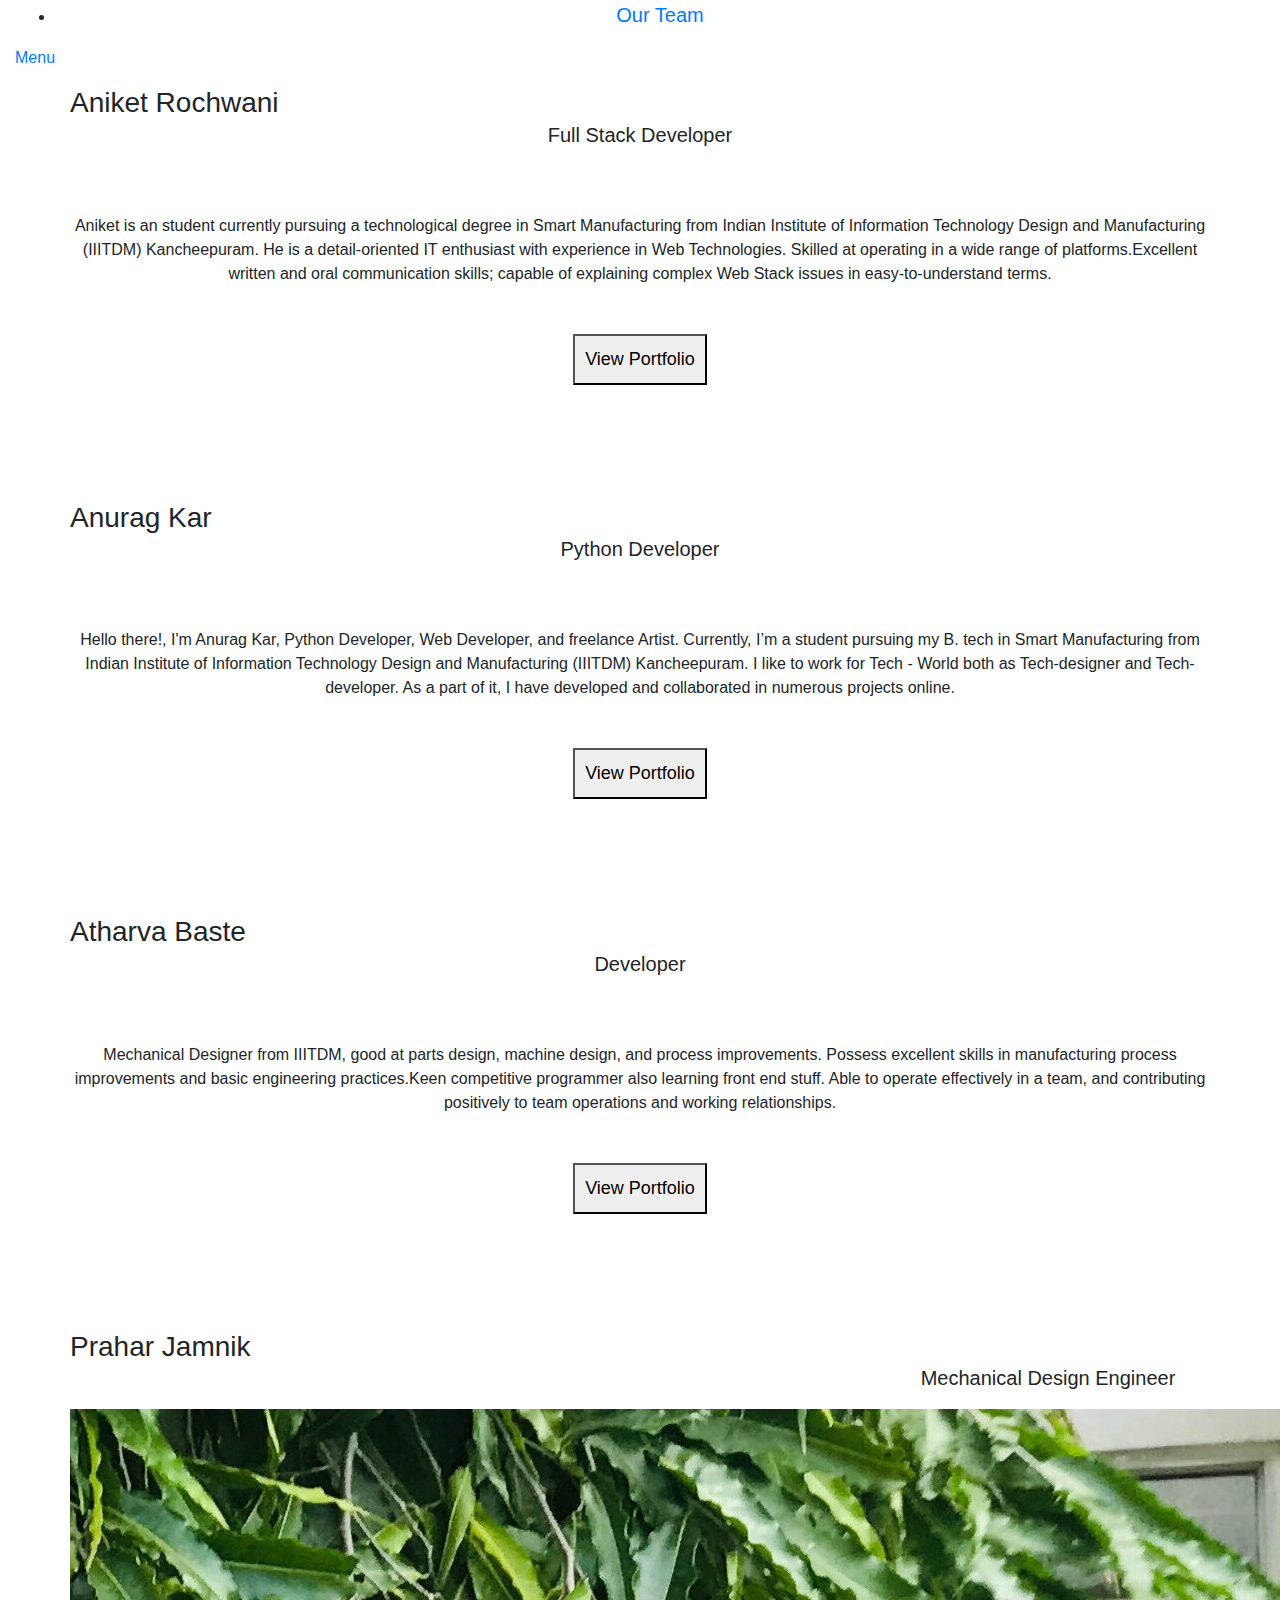
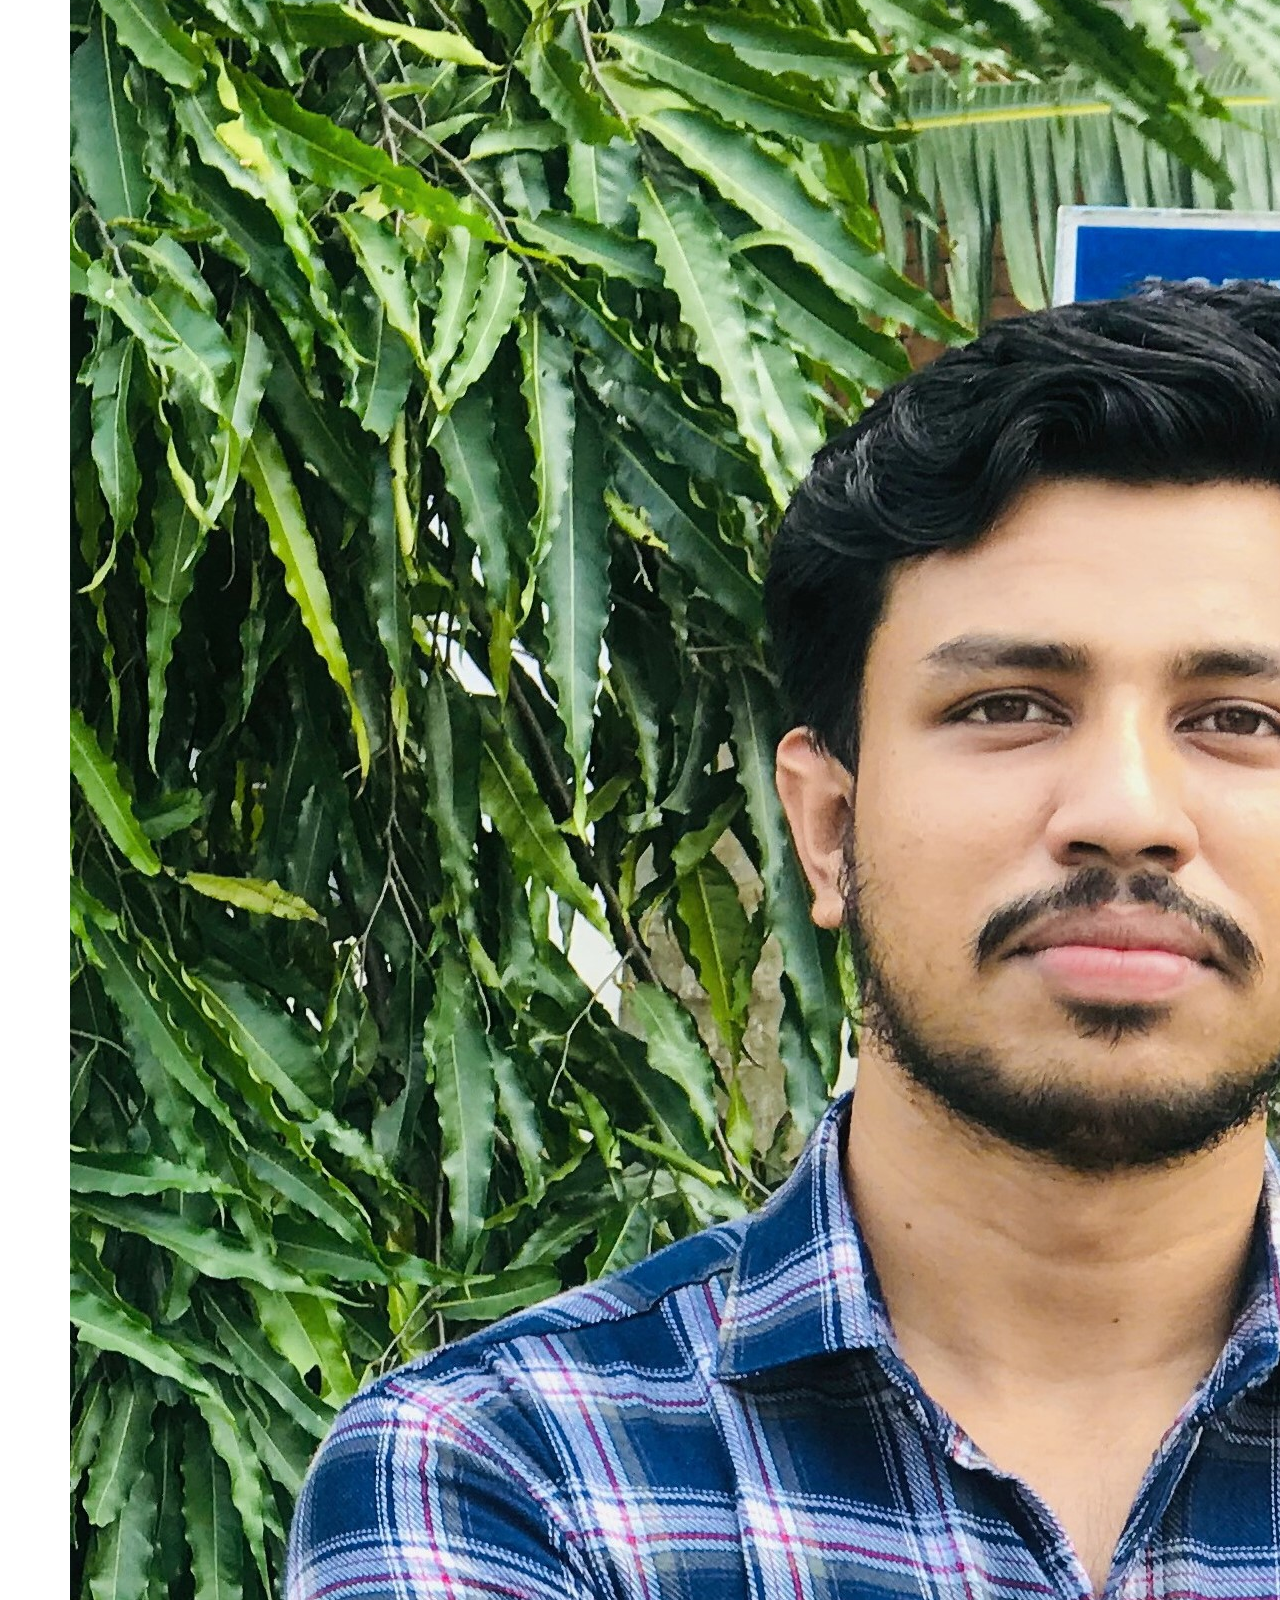
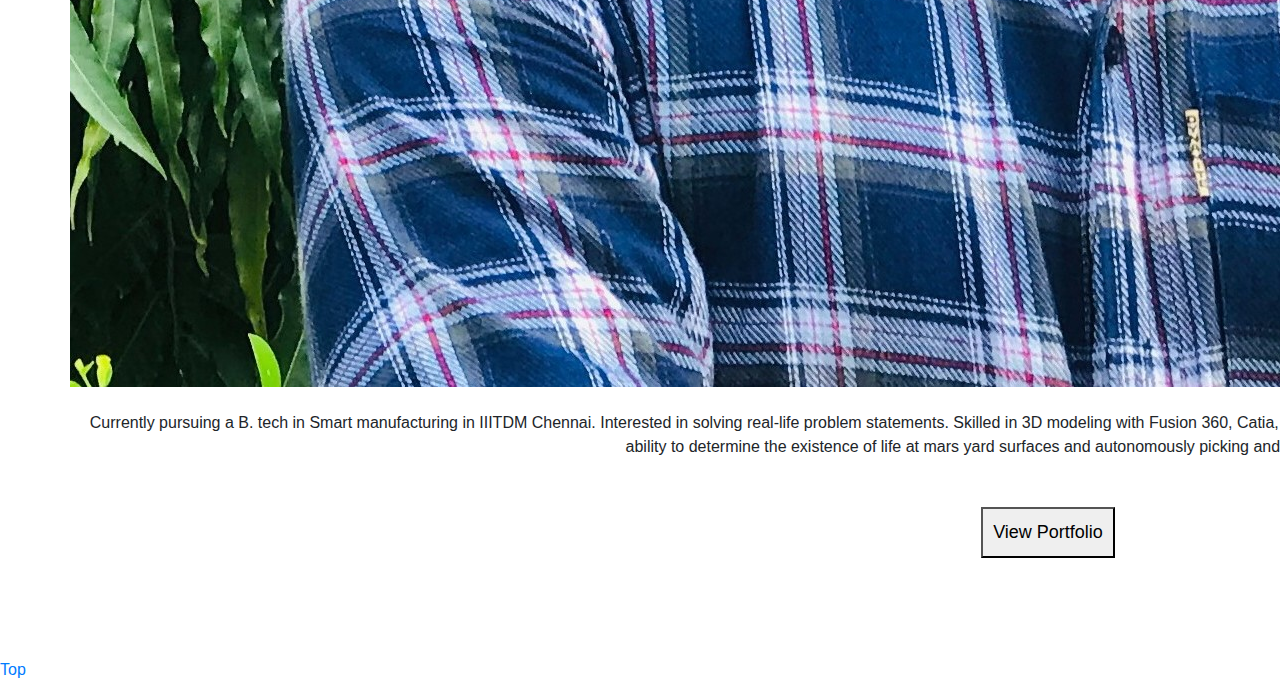
==== index.html @ 7a82bf1c "update" ====
<!DOCTYPE html>
<html lang="en">
<head>
    <meta http-equiv="Content-Type" content="text/html; charset=UTF-8">
    <title>Our Team</title>
    <meta name="description" content="">
    <meta name="author" content="">
    <meta name="viewport" content="width=device-width, initial-scale=1">
    <link rel="stylesheet" href="https://stackpath.bootstrapcdn.com/bootstrap/4.3.1/css/bootstrap.min.css" integrity="sha384-ggOyR0iXCbMQv3Xipma34MD+dH/1fQ784/j6cY/iJTQUOhcWr7x9JvoRxT2MZw1T" crossorigin="anonymous">
    <link rel="stylesheet" href="./styles/styles.css">
    <link rel="stylesheet" href="vendor.css">
</head>

<body id="top" data-aos-easing="ease-in-out" data-aos-duration="600" data-aos-delay="300">
<div id="preloader">
    <div id="loader" class="dots-fade">
        <div></div>
        <div></div>
        <div></div>
    </div>
</div>
<div class="container-fluid">
    <header class="s-header ">
        <div class="s-header__content text-center">
            <nav>
                <ul class="s-header__nav">
                    <li><a class="smoothscroll" href="#Our-Team" title="Our Team" style="font-size: 20px;">Our Team</a></li>
                </ul>
            </nav>
        </div>
        <a class="s-header__menu-toggle" href="#">
            <span>Menu</span>
        </a>
    </header>
</div>

<!-- ----------------------------------------Our Team---------------------------------------- -->
<section id="Our-Team" class="s-services">
    <div class="container">
        <div class="row block-large-1-2 block-tab-full s-services__services item-list">
            <!-- Aniket -->
            <div class="column item item-service" data-aos="fade-up">
                <h3 class="item-title mt-3 mb-0">Aniket Rochwani</h3>
                <p class="text-center" style="font-size: 20px;">Full Stack Developer</p>
                <div class="service-icon">
                    <img src="./Portfolio/images/avatars/aniket/aniket.jpg" alt="" class="team-user-image">
                    <div class="social-media-icon">
                        <a class="icon linkedin" target="_blank" href="https://www.linkedin.com/in/aniket-rochwani-46a357191/" title="LinkedIn">
                            <img src="social-icon/linkedin-icon.png" alt="">
                        </a>
                    </div>
                </div>
                <p class="text-center mb-0">
                    Aniket is an student currently pursuing a technological degree in Smart Manufacturing from Indian Institute of Information Technology Design and Manufacturing (IIITDM) Kancheepuram. He is a detail-oriented IT enthusiast with experience in Web Technologies. Skilled at operating in a wide range of platforms.Excellent written and oral communication skills; capable of explaining complex Web Stack issues in easy-to-understand terms.
                </p>
                <div class="text-center">
                    <a href="./Portfolio/aniket.html"><button  class="glow-on-hover mt-5 text-center" style="font-size: 18px; padding: 10px; margin-bottom: 100px;" >View Portfolio</button></a>
                </div>
            </div>
            <!-- Anurag -->
            <div class="column item item-service" data-aos="fade-up">
                <h3 class="item-title mt-3 mb-0">Anurag Kar</h3>
                <p class="text-center" style="font-size: 20px;">Python Developer</p>
                <div class="service-icon">
                    <img src="./Portfolio/images/avatars/anurag/anurag.jpg" alt="" class="team-user-image">
                    <div class="social-media-icon">
                        <a class="icon linkedin" target="_blank" href="https://www.linkedin.com/in/anurag-kar-472587192/" title="LinkedIn">
                            <img src="social-icon/linkedin-icon.png" alt="">
                        </a>
                    </div>
                </div>
                <p class="text-center mb-0">
                    Hello there!, I'm Anurag Kar, Python Developer, Web Developer, and freelance Artist. Currently, I’m a student pursuing my B. tech in Smart Manufacturing from Indian Institute of Information Technology Design and Manufacturing (IIITDM) Kancheepuram.
I like to work for Tech - World both as Tech-designer and Tech-developer. As a part of it, I have developed and collaborated in numerous projects online.
                </p>
                <div class="text-center">
                    <a href="Portfolio/anuragKar.html"><button   class="glow-on-hover mt-5 text-center" style="font-size: 18px; padding: 10px; margin-bottom: 100px;" >View Portfolio</button></a>
                </div>
            </div>

            <!-- Atharva -->
            <div class="column item item-service" data-aos="fade-up">
                <h3 class="item-title mt-3 mb-0">Atharva Baste</h3>
                <p class="text-center" style="font-size: 20px;">Developer</p>
                <div class="service-icon">
                    <img src="./Portfolio/images/avatars/atharva/atharva.jpg" alt="" class="team-user-image">
                    <div class="social-media-icon">
                        <a class="icon linkedin" target="_blank" href="https://www.linkedin.com/in/atharva-baste-b1517b167" title="LinkedIn">
                            <img src="social-icon/linkedin-icon.png" alt="">
                        </a>
                    </div>
                </div>
                <p class="text-center mb-0">
                    Mechanical Designer from IIITDM, good at parts design, machine design, and process improvements. Possess excellent skills in manufacturing process improvements and basic engineering practices.Keen competitive programmer also learning front end stuff. Able to operate effectively in a team, and contributing positively to team operations and working relationships.
                </p>
                <div class="text-center">
                    <a href="./Portfolio/atharva.html"><button  class="glow-on-hover mt-5 text-center" style="font-size: 18px; padding: 10px; margin-bottom: 100px;" >View Portfolio</button></a>
                </div>
            </div>

            <!-- Prahar -->
            <div class="column item item-service" data-aos="fade-up">
                <h3 class="item-title mt-3 mb-0">Prahar Jamnik</h3>
                <p class="text-center" style="font-size: 20px;">Mechanical Design Engineer</p>
                <div class="service-icon">
                    <img src="./Portfolio/images/avatars/prahar/prahar.jpg" alt="" class="team-user-image">
                    <div class="social-media-icon">
                        <a class="icon linkedin" target="_blank" href="https://www.linkedin.com/in/prahar-jamnik-70ba371a8/" title="LinkedIn">
                            <img src="social-icon/linkedin-icon.png" alt="">
                        </a>
                    </div>
                </div>
                <p class="text-center mb-0">
                    Currently pursuing a B. tech in Smart
                    manufacturing in IIITDM Chennai. Interested in solving real-life problem statements. Skilled in 3D modeling with Fusion
                    360, Catia, Solidworks, web design. Interested in space exploration currently making a Mars Rover which have an ability to determine the existence of life at mars yard surfaces and autonomously picking and placing a particular object.
                </p>
                <div class="text-center">
                    <a href="./Portfolio/prahar.html"><button  class="glow-on-hover mt-5 text-center" style="font-size: 18px; padding: 10px; margin-bottom: 100px;" >View Portfolio</button></a>
                </div>
            </div>
            
            
        </div>
    </div>
    <div class="ss-go-top">
        <a class="smoothscroll" title="Back to Top" href="#top">
            Top
        </a>
    </div>
</section> <!-- end s-services -->

<!-- footer
================================================== -->
<!-- <footer id="portfolio" class="s-portfolio">
    <div class="row row-y-top">
        <div class="column large-8 medium-12">
            <div class="row">
                <div class="column large-7 tab-12 s-footer__block">
                    <h4 class="h6">Where to Find Us</h4>
                    <p>
                        Indian Institute of Information technology, Design and Manufacturing, Kancheepuram <br>
                    </p>
                </div>
                <div class="column large-5 tab-12 s-footer__block">
                    <h4 class="h6">Follow Us</h4>
                    <ul class="s-footer__list">
                        <li><a href="#">Facebook</a></li>
                        <li><a href="#">Twitter</a></li>
                        <li><a href="#">Instagram</a></li>
                        <li><a href="#">Dribbble</a></li>
                    </ul>
                </div>
            </div>
        </div>
        <div class="column large-4 medium-12 s-footer__block--end">
            <div class="ss-copyright">
                <span>Copyright © 2021-2022</span>
            </div>
        </div>
        
    </div>
 </footer> -->
<!-- Java Script
================================================== -->
<script src="jquery-3.2.1.min.js"></script>
<script src="plugins.js"></script>
<script src="main.js"></script>
</body>
</html>
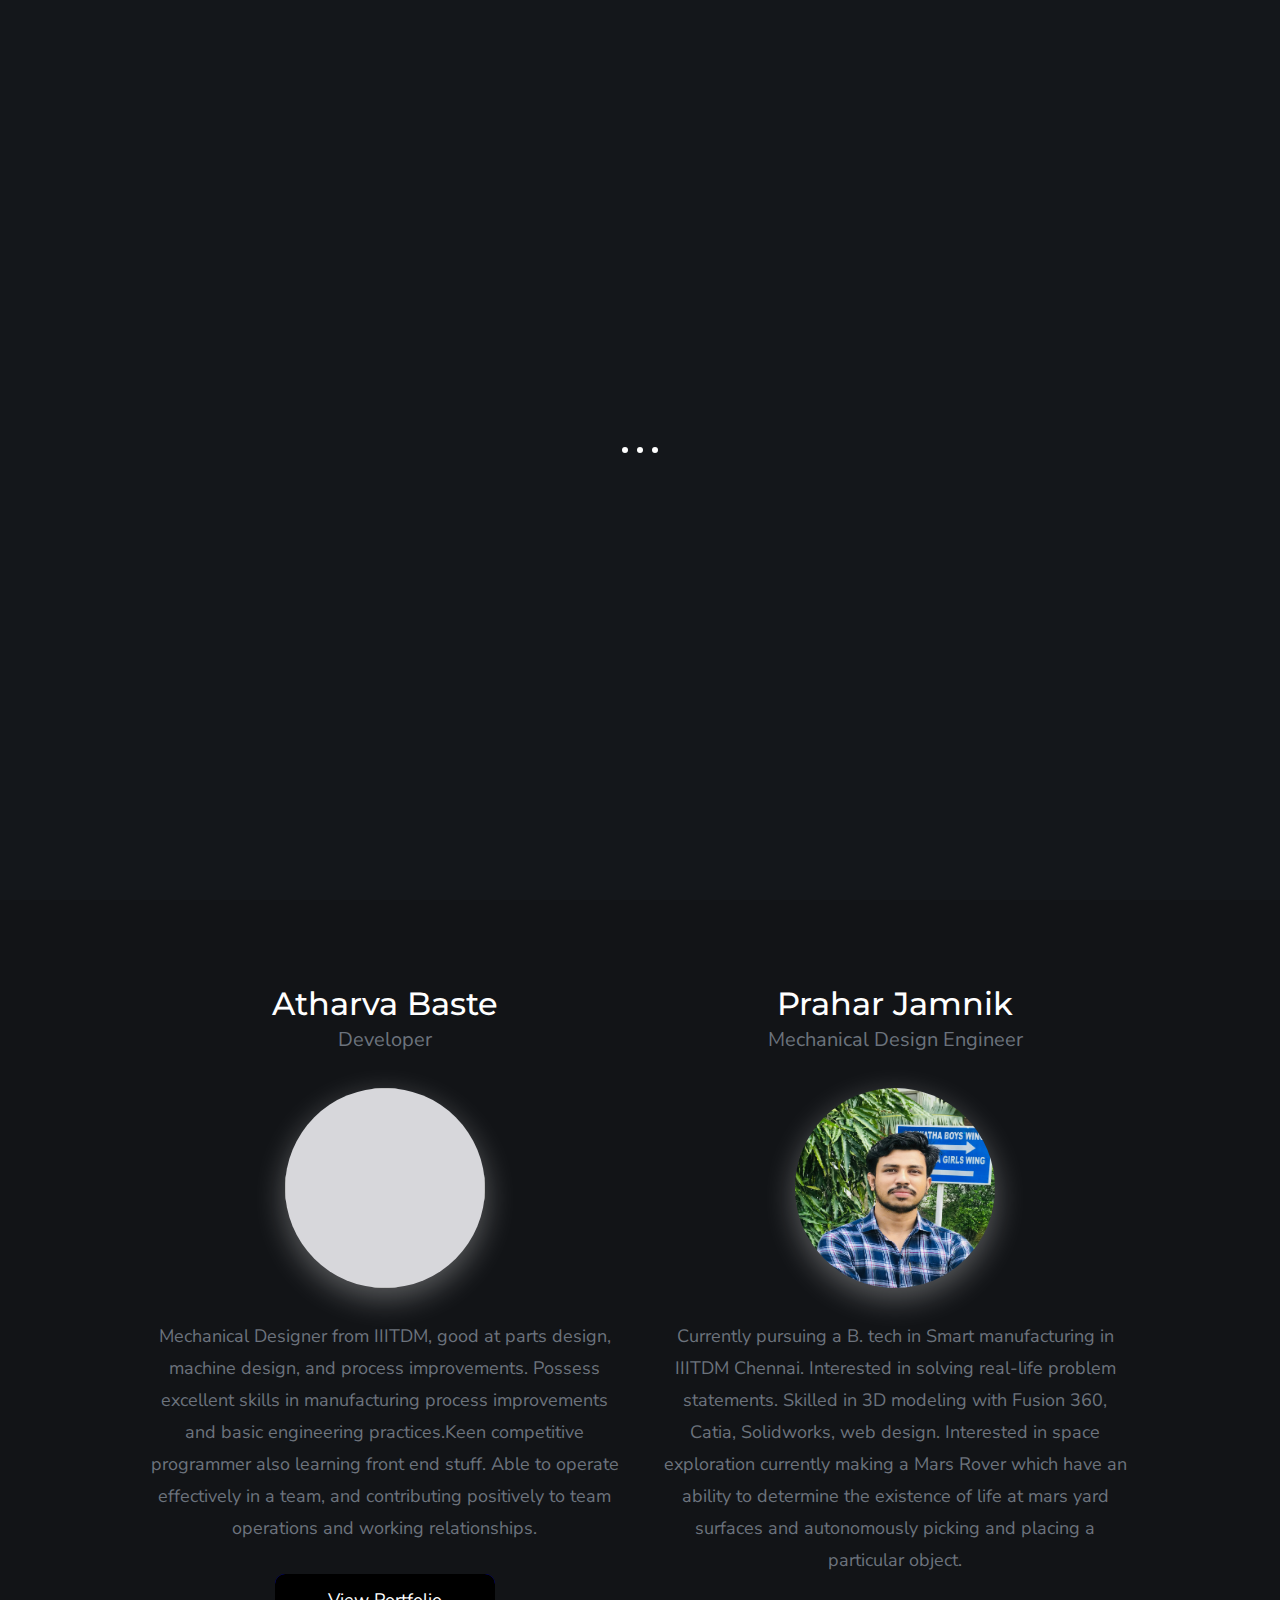
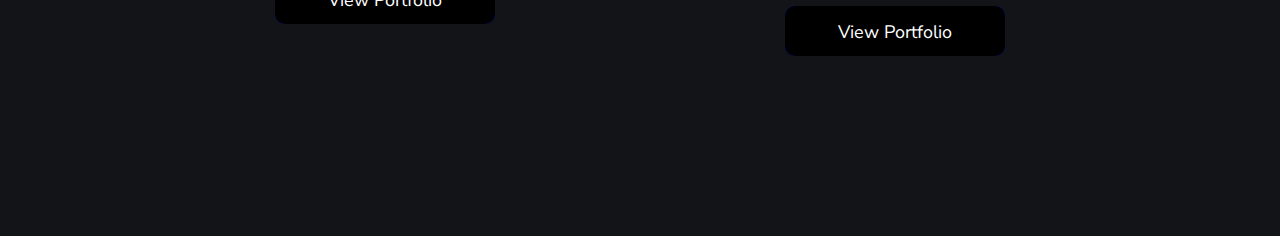
==== commit 0d97d60f: "done responsive" ====
--- a/index.html
+++ b/index.html
@@ -70,8 +70,8 @@
                     </div>
                 </div>
                 <p class="text-center mb-0">
-                    Hello there!, I'm Anurag Kar, Python Developer, Web Developer, and freelance Artist. Currently, I’m a student pursuing my B. tech in Smart Manufacturing from Indian Institute of Information Technology Design and Manufacturing (IIITDM) Kancheepuram.
-I like to work for Tech - World both as Tech-designer and Tech-developer. As a part of it, I have developed and collaborated in numerous projects online.
+                    Anurag Kar is a Python Developer, Web Developer and a freelance Designer. Currenty he is a student pursuing his B.Tech in the field of Smart Manufacturing from Indian Institue of Information Technology Design and Manufacturing (IIITDM) Kancheepuram.
+                    He likes to work for Tech - World both as Tech-developer and Tech Designer and as a part of it he has developed adn collaborated in numerous projects online.
                 </p>
                 <div class="text-center">
                     <a href="Portfolio/anuragKar.html"><button   class="glow-on-hover mt-5 text-center" style="font-size: 18px; padding: 10px; margin-bottom: 100px;" >View Portfolio</button></a>
@@ -128,39 +128,7 @@
             Top
         </a>
     </div>
-</section> <!-- end s-services -->
-
-<!-- footer
-================================================== -->
-<!-- <footer id="portfolio" class="s-portfolio">
-    <div class="row row-y-top">
-        <div class="column large-8 medium-12">
-            <div class="row">
-                <div class="column large-7 tab-12 s-footer__block">
-                    <h4 class="h6">Where to Find Us</h4>
-                    <p>
-                        Indian Institute of Information technology, Design and Manufacturing, Kancheepuram <br>
-                    </p>
-                </div>
-                <div class="column large-5 tab-12 s-footer__block">
-                    <h4 class="h6">Follow Us</h4>
-                    <ul class="s-footer__list">
-                        <li><a href="#">Facebook</a></li>
-                        <li><a href="#">Twitter</a></li>
-                        <li><a href="#">Instagram</a></li>
-                        <li><a href="#">Dribbble</a></li>
-                    </ul>
-                </div>
-            </div>
-        </div>
-        <div class="column large-4 medium-12 s-footer__block--end">
-            <div class="ss-copyright">
-                <span>Copyright © 2021-2022</span>
-            </div>
-        </div>
-        
-    </div>
- </footer> -->
+</section>
 <!-- Java Script
 ================================================== -->
 <script src="jquery-3.2.1.min.js"></script>
--- a/styles/styles.css
+++ b/styles/styles.css
@@ -0,0 +1,4659 @@
+@import url("https://fonts.googleapis.com/css?family=Montserrat:300,300i,400,400i,500,500i,600,600i,700,700i|Nunito+Sans:300,300i,400,400i,600,600i,700,700i&display=swap");
+
+:root {
+  --font-1: "Nunito Sans", sans-serif;
+  --font-2: "Montserrat", sans-serif;
+
+  /* monospace
+     */
+  --font-mono: Consolas, "Andale Mono", Courier, "Courier New", monospace;
+}
+
+/* ------------------------------------------------------------------- 
+ * ## colors
+ * ------------------------------------------------------------------- */
+:root {
+  /* color-1(#d9083c)
+     * color-2(#eb5e55)
+     * color-3(#f2d0a4)
+     */
+  --color-1: hsla(345, 93%, 44%, 1);
+  --color-2: hsla(4, 79%, 63%, 1);
+  --color-3: hsla(34, 75%, 80%, 1);
+
+  /* theme color variations
+     */
+  --color-1-lighter: hsla(345, 93%, 64%, 1);
+  --color-1-light: hsla(345, 93%, 54%, 1);
+  --color-1-dark: hsla(345, 93%, 34%, 1);
+  --color-1-darker: hsla(345, 93%, 24%, 1);
+  --color-2-lighter: hsla(4, 79%, 83%, 1);
+  --color-2-light: hsla(4, 79%, 73%, 1);
+  --color-2-dark: hsla(4, 79%, 53%, 1);
+  --color-2-darker: hsla(4, 79%, 43%, 1);
+
+  /* feedback colors
+     * color-error(#ffd1d2), color-success(#c8e675), 
+     * color-info(#d7ecfb), color-notice(#fff099)
+     */
+  --color-error: hsla(359, 100%, 91%, 1);
+  --color-success: hsla(76, 69%, 68%, 1);
+  --color-info: hsla(205, 82%, 91%, 1);
+  --color-notice: hsla(51, 100%, 80%, 1);
+  --color-error-content: hsla(359, 50%, 50%, 1);
+  --color-success-content: hsla(76, 29%, 28%, 1);
+  --color-info-content: hsla(205, 32%, 31%, 1);
+  --color-notice-content: hsla(51, 30%, 30%, 1);
+
+  /* shades 
+     * generated using 
+     * Tint & Shade Generator 
+     * (https://maketintsandshades.com/)
+     */
+  --color-black: #000000;
+  --color-gray-19: #0b0b0c;
+  --color-gray-18: #161719;
+  --color-gray-17: #202225;
+  --color-gray-16: #2b2e32;
+  --color-gray-15: #363a3f;
+  --color-gray-14: #41454b;
+  --color-gray-13: #4c5158;
+  --color-gray-12: #565c64;
+  --color-gray-11: #616871;
+  --color-gray-10: #6c737d;
+  --color-gray-9: #7b818a;
+  --color-gray-8: #898f97;
+  --color-gray-7: #989da4;
+  --color-gray-6: #a7abb1;
+  --color-gray-5: #b6b9be;
+  --color-gray-4: #c4c7cb;
+  --color-gray-3: #d3d5d8;
+  --color-gray-2: #e2e3e5;
+  --color-gray-1: #f0f1f2;
+  --color-white: #ffffff;
+
+  /* text
+     */
+  --color-text: var(--color-gray-10);
+  --color-text-dark: var(--color-white);
+  --color-text-light: var(--color-gray-12);
+  --color-placeholder: var(--color-gray-11);
+
+  /* others
+     */
+  --color-body: var(--color-1);
+  --color-bg: #14171b;
+  --color-border: var(--color-gray-17);
+}
+
+/* ------------------------------------------------------------------- 
+ * ## vertical spacing and typescale
+ * ------------------------------------------------------------------- */
+:root {
+  /* spacing
+     * base font size: 18px 
+     * vertical space unit : 32px
+     */
+  --base-size: 62.5%;
+  --base-font-size: 1.8rem;
+  --space: 3.2rem;
+
+  /* vertical spacing 
+     */
+  --vspace-0_25: calc(0.25 * var(--space));
+  --vspace-0_5: calc(0.5 * var(--space));
+  --vspace-0_75: calc(0.75 * var(--space));
+  --vspace-1: calc(var(--space));
+  --vspace-1_25: calc(1.25 * var(--space));
+  --vspace-1_5: calc(1.5 * var(--space));
+  --vspace-1_75: calc(1.75 * var(--space));
+  --vspace-2: calc(2 * var(--space));
+  --vspace-2_5: calc(2.5 * var(--space));
+  --vspace-3: calc(3 * var(--space));
+  --vspace-3_5: calc(3.5 * var(--space));
+  --vspace-4: calc(4 * var(--space));
+
+  /* type scale
+     * ratio 1:2 | base: 18px
+     * -------------------------------------------------------
+     *
+     * --text-display-3 = (77.40px)
+     * --text-display-2 = (64.50px)
+     * --text-display-1 = (53.75px)
+     * --text-xxxl      = (44.79px)
+     * --text-xxl       = (37.32px)
+     * --text-xl        = (31.10px)
+     * --text-lg        = (25.92px)
+     * --text-md        = (21.60px)
+     * --text-size      = (18.00px) BASE
+     * --text-sm        = (15.00px)
+     * --text-xs        = (12.50px)
+     *
+     * -------------------------------------------------------
+     */
+  --text-scale-ratio: 1.2;
+  --text-size: var(--base-font-size);
+  --text-xs: calc(
+    (var(--text-size) / var(--text-scale-ratio)) / var(--text-scale-ratio)
+  );
+  --text-sm: calc(var(--text-xs) * var(--text-scale-ratio));
+  --text-md: calc(
+    var(--text-sm) * var(--text-scale-ratio) * var(--text-scale-ratio)
+  );
+  --text-lg: calc(var(--text-md) * var(--text-scale-ratio));
+  --text-xl: calc(var(--text-lg) * var(--text-scale-ratio));
+  --text-xxl: calc(var(--text-xl) * var(--text-scale-ratio));
+  --text-xxxl: calc(var(--text-xxl) * var(--text-scale-ratio));
+  --text-display-1: calc(var(--text-xxxl) * var(--text-scale-ratio));
+  --text-display-2: calc(var(--text-display-1) * var(--text-scale-ratio));
+  --text-display-3: calc(var(--text-display-2) * var(--text-scale-ratio));
+
+  /* default button height
+     */
+  --vspace-btn: var(--vspace-2);
+}
+
+/* on mobile devices below 480px
+ */
+@media screen and (max-width: 480px) {
+  :root {
+    --base-font-size: 1.6rem;
+    --space: 2.8rem;
+  }
+}
+
+/* ------------------------------------------------------------------- 
+ * ## grid variables
+ * ------------------------------------------------------------------- */
+:root {
+  /* widths for rows and containers
+     */
+  --width-full: 100%;
+  --width-max: 1200px;
+  --width-wide: 1400px;
+  --width-wider: 1600px;
+  --width-widest: 1800px;
+  --width-narrow: 1000px;
+  --width-narrower: 900px;
+  --width-grid-max: var(--width-max);
+
+  /* gutters
+     */
+  --gutter-lg: 2rem;
+  --gutter-md: 1.6rem;
+  --gutter-mob: 1rem;
+}
+
+/* ==========================================================================
+ * # normalize
+ * normalize.css v8.0.1 | MIT License |
+ * github.com/necolas/normalize.css
+ *
+ * -------------------------------------------------------------------------- */
+
+/* ------------------------------------------------------------------- 
+ * ## document
+ * ------------------------------------------------------------------- */
+
+/* 1. Correct the line height in all browsers.
+ * 2. Prevent adjustments of font size after orientation changes in iOS.*/
+
+html {
+  line-height: 1.15;
+  /* 1 */
+  -webkit-text-size-adjust: 100%;
+  /* 2 */
+}
+
+/* ------------------------------------------------------------------- 
+ * ## sections
+ * ------------------------------------------------------------------- */
+
+/* Remove the margin in all browsers. */
+
+body {
+  margin: 0;
+}
+
+/* Render the `main` element consistently in IE. */
+
+main {
+  display: block;
+}
+
+/* Correct the font size and margin on `h1` elements within `section` and
+ * `article` contexts in Chrome, Firefox, and Safari. */
+
+h1 {
+  font-size: 2em;
+  margin: 0.67em 0;
+}
+
+/* ------------------------------------------------------------------- 
+ * ## grouping
+ * ------------------------------------------------------------------- */
+
+/* 1. Add the correct box sizing in Firefox.
+ * 2. Show the overflow in Edge and IE. */
+
+hr {
+  -webkit-box-sizing: content-box;
+  box-sizing: content-box;
+  /* 1 */
+  height: 0;
+  /* 1 */
+  overflow: visible;
+  /* 2 */
+}
+
+/* 1. Correct the inheritance and scaling of font size in all browsers.
+ * 2. Correct the odd `em` font sizing in all browsers. */
+
+pre {
+  font-family: monospace, monospace;
+  /* 1 */
+  font-size: 1em;
+  /* 2 */
+}
+
+/* ------------------------------------------------------------------- 
+ * ## text-level semantics
+ * ------------------------------------------------------------------- */
+
+/* Remove the gray background on active links in IE 10. */
+
+a {
+  background-color: transparent;
+}
+
+/* 1. Remove the bottom border in Chrome 57-
+ * 2. Add the correct text decoration in Chrome, Edge, IE, Opera, and Safari. */
+
+abbr[title] {
+  border-bottom: none;
+  /* 1 */
+  text-decoration: underline;
+  /* 2 */
+  -webkit-text-decoration: underline dotted;
+  text-decoration: underline dotted;
+  /* 2 */
+}
+
+/* Add the correct font weight in Chrome, Edge, and Safari. */
+
+b,
+strong {
+  font-weight: bolder;
+}
+
+/* 1. Correct the inheritance and scaling of font size in all browsers.
+ * 2. Correct the odd `em` font sizing in all browsers. */
+
+code,
+kbd,
+samp {
+  font-family: monospace, monospace;
+  /* 1 */
+  font-size: 1em;
+  /* 2 */
+}
+
+/* Add the correct font size in all browsers. */
+
+small {
+  font-size: 80%;
+}
+
+/* Prevent `sub` and `sup` elements from affecting the line height in
+ * all browsers. */
+
+sub,
+sup {
+  font-size: 75%;
+  line-height: 0;
+  position: relative;
+  vertical-align: baseline;
+}
+
+sub {
+  bottom: -0.25em;
+}
+
+sup {
+  top: -0.5em;
+}
+
+/* ------------------------------------------------------------------- 
+ * ## embedded content
+ * ------------------------------------------------------------------- */
+
+/* Remove the border on images inside links in IE 10. */
+
+img {
+  border-style: none;
+}
+
+/* ------------------------------------------------------------------- 
+ * ## forms
+ * ------------------------------------------------------------------- */
+
+/* 1. Change the font styles in all browsers.
+ * 2. Remove the margin in Firefox and Safari. */
+
+/* Show the overflow in IE.
+ * 1. Show the overflow in Edge. */
+
+/* Remove the inheritance of text transform in Edge, Firefox, and IE.
+ * 1. Remove the inheritance of text transform in Firefox. */
+
+/* Correct the inability to style clickable types in iOS and Safari. */
+
+/* Remove the inner border and padding in Firefox. */
+
+/* Restore the focus styles unset by the previous rule. */
+
+/* Correct the padding in Firefox. */
+
+fieldset {
+  padding: 0.35em 0.75em 0.625em;
+}
+
+/* 1. Correct the text wrapping in Edge and IE.
+ * 2. Correct the color inheritance from `fieldset` elements in IE.
+ * 3. Remove the padding so developers are not caught out when they zero out
+ *    `fieldset` elements in all browsers. */
+
+legend {
+  -webkit-box-sizing: border-box;
+  box-sizing: border-box;
+  /* 1 */
+  color: inherit;
+  /* 2 */
+  display: table;
+  /* 1 */
+  max-width: 100%;
+  /* 1 */
+  padding: 0;
+  /* 3 */
+  white-space: normal;
+  /* 1 */
+}
+
+/* Add the correct vertical alignment in Chrome, Firefox, and Opera. */
+
+progress {
+  vertical-align: baseline;
+}
+
+/* Remove the default vertical scrollbar in IE 10+. */
+
+textarea {
+  overflow: auto;
+}
+
+/* 1. Add the correct box sizing in IE 10.
+ * 2. Remove the padding in IE 10. */
+
+[type="checkbox"],
+[type="radio"] {
+  -webkit-box-sizing: border-box;
+  box-sizing: border-box;
+  /* 1 */
+  padding: 0;
+  /* 2 */
+}
+
+/* Correct the cursor style of increment and decrement buttons in Chrome. */
+
+/* 1. Correct the odd appearance in Chrome and Safari.
+ * 2. Correct the outline style in Safari. */
+
+[type="search"] {
+  -webkit-appearance: textfield;
+  /* 1 */
+  outline-offset: -2px;
+  /* 2 */
+}
+
+/* Remove the inner padding in Chrome and Safari on macOS. */
+
+[type="search"]::-webkit-search-decoration {
+  -webkit-appearance: none;
+}
+
+/* 1. Correct the inability to style clickable types in iOS and Safari.
+ * 2. Change font properties to `inherit` in Safari. */
+
+/* ------------------------------------------------------------------- 
+ * ## interactive
+ * ------------------------------------------------------------------- */
+
+/* Add the correct display in Edge, IE 10+, and Firefox. */
+
+details {
+  display: block;
+}
+
+/* Add the correct display in all browsers. */
+
+summary {
+  display: list-item;
+}
+
+/* ------------------------------------------------------------------- 
+ * ## misc
+ * ------------------------------------------------------------------- */
+
+/* Add the correct display in IE 10+. */
+
+template {
+  display: none;
+}
+
+/* Add the correct display in IE 10. */
+
+[hidden] {
+  display: none;
+}
+
+/* ===================================================================
+ * # basic/base setup styles
+ *
+ * ------------------------------------------------------------------- */
+html {
+  font-size: 62.5%;
+  -webkit-box-sizing: border-box;
+  box-sizing: border-box;
+}
+
+*,
+*::before,
+*::after {
+  -webkit-box-sizing: inherit;
+  box-sizing: inherit;
+}
+
+body {
+  font-weight: normal;
+  line-height: 1;
+  word-wrap: break-word;
+  -moz-font-smoothing: grayscale;
+  -moz-osx-font-smoothing: grayscale;
+  -webkit-font-smoothing: antialiased;
+  -webkit-overflow-scrolling: touch;
+  -webkit-text-size-adjust: none;
+}
+
+/* ------------------------------------------------------------------- 
+ * ## media
+ * ------------------------------------------------------------------- */
+svg,
+img,
+video embed,
+iframe,
+object {
+  max-width: 100%;
+  height: auto;
+}
+
+/* ------------------------------------------------------------------- 
+ * ## typography resets
+ * ------------------------------------------------------------------- */
+div,
+dl,
+dt,
+dd,
+ul,
+ol,
+li,
+h1,
+h2,
+h3,
+h4,
+h5,
+h6,
+pre,
+form,
+p,
+blockquote,
+th,
+td {
+  margin: 0;
+  padding: 0;
+}
+
+p {
+  font-size: inherit;
+  text-rendering: optimizeLegibility;
+}
+
+em,
+i {
+  font-style: italic;
+  line-height: inherit;
+}
+
+strong,
+b {
+  font-weight: bold;
+  line-height: inherit;
+}
+
+small {
+  font-size: 60%;
+  line-height: inherit;
+}
+
+ol,
+ul {
+  list-style: none;
+}
+
+li {
+  display: block;
+}
+
+/* ------------------------------------------------------------------- 
+ * ## links
+ * ------------------------------------------------------------------- */
+a {
+  text-decoration: none;
+  line-height: inherit;
+}
+
+a img {
+  border: none;
+}
+
+/* ------------------------------------------------------------------- 
+ * ## inputs
+ * ------------------------------------------------------------------- */
+fieldset {
+  margin: 0;
+  padding: 0;
+}
+
+input[type="email"],
+input[type="number"],
+input[type="search"],
+input[type="text"],
+input[type="tel"],
+input[type="url"],
+input[type="password"],
+textarea {
+  -webkit-appearance: none;
+  -moz-appearance: none;
+  appearance: none;
+}
+
+/* ===================================================================
+ * # Grid v3.0.0
+ *
+ *   -----------------------------------------------------------------
+ * - Grid breakpoints are based on MAXIMUM WIDTH media queries, 
+ *   meaning they apply to that one breakpoint and ALL THOSE BELOW IT.
+ * - Grid columns without a specified width will automatically layout 
+ *   as equal width columns.
+ * ------------------------------------------------------------------- */
+
+/* rows
+ * ------------------------------------- */
+.row {
+  width: 92%;
+  max-width: var(--width-grid-max);
+  margin: 0 auto;
+  display: -ms-flexbox;
+  display: -webkit-box;
+  display: flex;
+  -ms-flex-flow: row wrap;
+  -webkit-box-orient: horizontal;
+  -webkit-box-direction: normal;
+  flex-flow: row wrap;
+}
+
+.row .row {
+  width: auto;
+  max-width: none;
+  margin-left: calc(var(--gutter-lg) * -1);
+  margin-right: calc(var(--gutter-lg) * -1);
+}
+
+/* columns
+ * -------------------------------------- */
+.column {
+  -ms-flex: 1 1 0%;
+  -webkit-box-flex: 1;
+  flex: 1 1 0%;
+  padding: 0 var(--gutter-lg);
+}
+
+.collapse > .column,
+.column.collapse {
+  padding: 0;
+}
+
+/* flex row containers utility classes
+ */
+.row.row-wrap {
+  -ms-flex-wrap: wrap;
+  flex-wrap: wrap;
+}
+
+.row.row-nowrap {
+  -ms-flex-wrap: none;
+  flex-wrap: nowrap;
+}
+
+.row.row-y-top {
+  -ms-flex-align: start;
+  -webkit-box-align: start;
+  align-items: flex-start;
+}
+
+.row.row-y-bottom {
+  -ms-flex-align: end;
+  -webkit-box-align: end;
+  align-items: flex-end;
+}
+
+.row.row-y-center {
+  -ms-flex-align: center;
+  -webkit-box-align: center;
+  align-items: center;
+}
+
+.row.row-stretch {
+  -ms-flex-align: stretch;
+  -webkit-box-align: stretch;
+  align-items: stretch;
+}
+
+.row.row-baseline {
+  -ms-flex-align: baseline;
+  -webkit-box-align: baseline;
+  align-items: baseline;
+}
+
+.row.row-x-left {
+  -ms-flex-pack: start;
+  -webkit-box-pack: start;
+  justify-content: flex-start;
+}
+
+.row.row-x-right {
+  -ms-flex-pack: end;
+  -webkit-box-pack: end;
+  justify-content: flex-end;
+}
+
+.row.row-x-center {
+  -ms-flex-pack: center;
+  -webkit-box-pack: center;
+  justify-content: center;
+}
+
+/* flex item utility alignment classes
+ */
+.align-center {
+  margin: auto;
+  -webkit-align-self: center;
+  -ms-flex-item-align: center;
+  -ms-grid-row-align: center;
+  align-self: center;
+}
+
+.align-left {
+  margin-right: auto;
+  -webkit-align-self: center;
+  -ms-flex-item-align: center;
+  -ms-grid-row-align: center;
+  align-self: center;
+}
+
+.align-right {
+  margin-left: auto;
+  -webkit-align-self: center;
+  -ms-flex-item-align: center;
+  -ms-grid-row-align: center;
+  align-self: center;
+}
+
+.align-x-center {
+  margin-right: auto;
+  margin-left: auto;
+}
+
+.align-x-left {
+  margin-right: auto;
+}
+
+.align-x-right {
+  margin-left: auto;
+}
+
+.align-y-center {
+  -webkit-align-self: center;
+  -ms-flex-item-align: center;
+  -ms-grid-row-align: center;
+  align-self: center;
+}
+
+.align-y-top {
+  -webkit-align-self: flex-start;
+  -ms-flex-item-align: start;
+  align-self: flex-start;
+}
+
+.align-y-bottom {
+  -webkit-align-self: flex-end;
+  -ms-flex-item-align: end;
+  align-self: flex-end;
+}
+
+/* large screen column widths 
+ */
+.large-1 {
+  -ms-flex: 0 0 8.33333%;
+  -webkit-box-flex: 0;
+  flex: 0 0 8.33333%;
+  max-width: 8.33333%;
+}
+
+.large-2 {
+  -ms-flex: 0 0 16.66667%;
+  -webkit-box-flex: 0;
+  flex: 0 0 16.66667%;
+  max-width: 16.66667%;
+}
+
+.large-3 {
+  -ms-flex: 0 0 25%;
+  -webkit-box-flex: 0;
+  flex: 0 0 25%;
+  max-width: 25%;
+}
+
+.large-4 {
+  -ms-flex: 0 0 33.33333%;
+  -webkit-box-flex: 0;
+  flex: 0 0 33.33333%;
+  max-width: 33.33333%;
+}
+
+.large-5 {
+  -ms-flex: 0 0 41.66667%;
+  -webkit-box-flex: 0;
+  flex: 0 0 41.66667%;
+  max-width: 41.66667%;
+}
+
+.large-6 {
+  -ms-flex: 0 0 50%;
+  -webkit-box-flex: 0;
+  flex: 0 0 50%;
+  max-width: 50%;
+}
+
+.large-7 {
+  -ms-flex: 0 0 58.33333%;
+  -webkit-box-flex: 0;
+  flex: 0 0 58.33333%;
+  max-width: 58.33333%;
+}
+
+.large-8 {
+  -ms-flex: 0 0 66.66667%;
+  -webkit-box-flex: 0;
+  flex: 0 0 66.66667%;
+  max-width: 66.66667%;
+}
+
+.large-9 {
+  -ms-flex: 0 0 75%;
+  -webkit-box-flex: 0;
+  flex: 0 0 75%;
+  max-width: 75%;
+}
+
+.large-10 {
+  -ms-flex: 0 0 83.33333%;
+  -webkit-box-flex: 0;
+  flex: 0 0 83.33333%;
+  max-width: 83.33333%;
+}
+
+.large-11 {
+  -ms-flex: 0 0 91.66667%;
+  -webkit-box-flex: 0;
+  flex: 0 0 91.66667%;
+  max-width: 91.66667%;
+}
+
+.large-12 {
+  -ms-flex: 0 0 100%;
+  -webkit-box-flex: 0;
+  flex: 0 0 100%;
+  max-width: 100%;
+}
+
+/* ------------------------------------------------------------------- 
+ * ## medium screen devices
+ * ------------------------------------------------------------------- */
+@media screen and (max-width: 1200px) {
+  .row .row {
+    margin-left: calc(var(--gutter-md) * -1);
+    margin-right: calc(var(--gutter-md) * -1);
+  }
+  .column {
+    padding: 0 var(--gutter-md);
+  }
+  .medium-1 {
+    -ms-flex: 0 0 8.33333%;
+    -webkit-box-flex: 0;
+    flex: 0 0 8.33333%;
+    max-width: 8.33333%;
+  }
+  .medium-2 {
+    -ms-flex: 0 0 16.66667%;
+    -webkit-box-flex: 0;
+    flex: 0 0 16.66667%;
+    max-width: 16.66667%;
+  }
+  .medium-3 {
+    -ms-flex: 0 0 25%;
+    -webkit-box-flex: 0;
+    flex: 0 0 25%;
+    max-width: 25%;
+  }
+  .medium-4 {
+    -ms-flex: 0 0 33.33333%;
+    -webkit-box-flex: 0;
+    flex: 0 0 33.33333%;
+    max-width: 33.33333%;
+  }
+  .medium-5 {
+    -ms-flex: 0 0 41.66667%;
+    -webkit-box-flex: 0;
+    flex: 0 0 41.66667%;
+    max-width: 41.66667%;
+  }
+  .medium-6 {
+    -ms-flex: 0 0 50%;
+    -webkit-box-flex: 0;
+    flex: 0 0 50%;
+    max-width: 50%;
+  }
+  .medium-7 {
+    -ms-flex: 0 0 58.33333%;
+    -webkit-box-flex: 0;
+    flex: 0 0 58.33333%;
+    max-width: 58.33333%;
+  }
+  .medium-8 {
+    -ms-flex: 0 0 66.66667%;
+    -webkit-box-flex: 0;
+    flex: 0 0 66.66667%;
+    max-width: 66.66667%;
+  }
+  .medium-9 {
+    -ms-flex: 0 0 75%;
+    -webkit-box-flex: 0;
+    flex: 0 0 75%;
+    max-width: 75%;
+  }
+  .medium-10 {
+    -ms-flex: 0 0 83.33333%;
+    -webkit-box-flex: 0;
+    flex: 0 0 83.33333%;
+    max-width: 83.33333%;
+  }
+  .medium-11 {
+    -ms-flex: 0 0 91.66667%;
+    -webkit-box-flex: 0;
+    flex: 0 0 91.66667%;
+    max-width: 91.66667%;
+  }
+  .medium-12 {
+    -ms-flex: 0 0 100%;
+    -webkit-box-flex: 0;
+    flex: 0 0 100%;
+    max-width: 100%;
+  }
+}
+
+/* ------------------------------------------------------------------- 
+ * ## tablets
+ * ------------------------------------------------------------------- */
+@media screen and (max-width: 800px) {
+  .row {
+    width: 90%;
+  }
+  .tab-1 {
+    -ms-flex: 0 0 8.33333%;
+    -webkit-box-flex: 0;
+    flex: 0 0 8.33333%;
+    max-width: 8.33333%;
+  }
+  .tab-2 {
+    -ms-flex: 0 0 16.66667%;
+    -webkit-box-flex: 0;
+    flex: 0 0 16.66667%;
+    max-width: 16.66667%;
+  }
+  .tab-3 {
+    -ms-flex: 0 0 25%;
+    -webkit-box-flex: 0;
+    flex: 0 0 25%;
+    max-width: 25%;
+  }
+  .tab-4 {
+    -ms-flex: 0 0 33.33333%;
+    -webkit-box-flex: 0;
+    flex: 0 0 33.33333%;
+    max-width: 33.33333%;
+  }
+  .tab-5 {
+    -ms-flex: 0 0 41.66667%;
+    -webkit-box-flex: 0;
+    flex: 0 0 41.66667%;
+    max-width: 41.66667%;
+  }
+  .tab-6 {
+    -ms-flex: 0 0 50%;
+    -webkit-box-flex: 0;
+    flex: 0 0 50%;
+    max-width: 50%;
+  }
+  .tab-7 {
+    -ms-flex: 0 0 58.33333%;
+    -webkit-box-flex: 0;
+    flex: 0 0 58.33333%;
+    max-width: 58.33333%;
+  }
+  .tab-8 {
+    -ms-flex: 0 0 66.66667%;
+    -webkit-box-flex: 0;
+    flex: 0 0 66.66667%;
+    max-width: 66.66667%;
+  }
+  .tab-9 {
+    -ms-flex: 0 0 75%;
+    -webkit-box-flex: 0;
+    flex: 0 0 75%;
+    max-width: 75%;
+  }
+  .tab-10 {
+    -ms-flex: 0 0 83.33333%;
+    -webkit-box-flex: 0;
+    flex: 0 0 83.33333%;
+    max-width: 83.33333%;
+  }
+  .tab-11 {
+    -ms-flex: 0 0 91.66667%;
+    -webkit-box-flex: 0;
+    flex: 0 0 91.66667%;
+    max-width: 91.66667%;
+  }
+  .tab-12 {
+    -ms-flex: 0 0 100%;
+    -webkit-box-flex: 0;
+    flex: 0 0 100%;
+    max-width: 100%;
+  }
+  .hide-on-tablet {
+    display: none;
+  }
+}
+
+/* ------------------------------------------------------------------- 
+ * ## mobile devices
+ * ------------------------------------------------------------------- */
+@media screen and (max-width: 600px) {
+  .row {
+    width: 100%;
+    padding-left: 6vw;
+    padding-right: 6vw;
+  }
+  .row .row {
+    margin-left: calc(var(--gutter-mob) * -1);
+    margin-right: calc(var(--gutter-mob) * -1);
+    padding-left: 0;
+    padding-right: 0;
+  }
+  .column {
+    padding: 0 var(--gutter-mob);
+  }
+  .mob-1 {
+    -ms-flex: 0 0 8.33333%;
+    -webkit-box-flex: 0;
+    flex: 0 0 8.33333%;
+    max-width: 8.33333%;
+  }
+  .mob-2 {
+    -ms-flex: 0 0 16.66667%;
+    -webkit-box-flex: 0;
+    flex: 0 0 16.66667%;
+    max-width: 16.66667%;
+  }
+  .mob-3 {
+    -ms-flex: 0 0 25%;
+    -webkit-box-flex: 0;
+    flex: 0 0 25%;
+    max-width: 25%;
+  }
+  .mob-4 {
+    -ms-flex: 0 0 33.33333%;
+    -webkit-box-flex: 0;
+    flex: 0 0 33.33333%;
+    max-width: 33.33333%;
+  }
+  .mob-5 {
+    -ms-flex: 0 0 41.66667%;
+    -webkit-box-flex: 0;
+    flex: 0 0 41.66667%;
+    max-width: 41.66667%;
+  }
+  .mob-6 {
+    -ms-flex: 0 0 50%;
+    -webkit-box-flex: 0;
+    flex: 0 0 50%;
+    max-width: 50%;
+  }
+  .mob-7 {
+    -ms-flex: 0 0 58.33333%;
+    -webkit-box-flex: 0;
+    flex: 0 0 58.33333%;
+    max-width: 58.33333%;
+  }
+  .mob-8 {
+    -ms-flex: 0 0 66.66667%;
+    -webkit-box-flex: 0;
+    flex: 0 0 66.66667%;
+    max-width: 66.66667%;
+  }
+  .mob-9 {
+    -ms-flex: 0 0 75%;
+    -webkit-box-flex: 0;
+    flex: 0 0 75%;
+    max-width: 75%;
+  }
+  .mob-10 {
+    -ms-flex: 0 0 83.33333%;
+    -webkit-box-flex: 0;
+    flex: 0 0 83.33333%;
+    max-width: 83.33333%;
+  }
+  .mob-11 {
+    -ms-flex: 0 0 91.66667%;
+    -webkit-box-flex: 0;
+    flex: 0 0 91.66667%;
+    max-width: 91.66667%;
+  }
+  .mob-12 {
+    -ms-flex: 0 0 100%;
+    -webkit-box-flex: 0;
+    flex: 0 0 100%;
+    max-width: 100%;
+  }
+  .hide-on-mobile {
+    display: none;
+  }
+}
+
+/* ------------------------------------------------------------------- 
+ * ## small mobile devices <= 400px
+ * ------------------------------------------------------------------- */
+@media screen and (max-width: 400px) {
+  .row .row {
+    margin-left: 0;
+    margin-right: 0;
+  }
+  .column {
+    -ms-flex: 0 0 100%;
+    -webkit-box-flex: 0;
+    flex: 0 0 100%;
+    max-width: 100%;
+    margin-left: 0;
+    margin-right: 0;
+    padding: 0;
+  }
+}
+
+/* ===================================================================
+ * # block grids
+ *
+ * -------------------------------------------------------------------
+ * Equally-sized columns define at parent/row level.
+ * ------------------------------------------------------------------- */
+.block-large-1-8 > .column {
+  -ms-flex: 0 0 12.5%;
+  -webkit-box-flex: 0;
+  flex: 0 0 12.5%;
+  max-width: 12.5%;
+}
+
+.block-large-1-6 > .column {
+  -ms-flex: 0 0 16.66667%;
+  -webkit-box-flex: 0;
+  flex: 0 0 16.66667%;
+  max-width: 16.66667%;
+}
+
+.block-large-1-5 > .column {
+  -ms-flex: 0 0 20%;
+  -webkit-box-flex: 0;
+  flex: 0 0 20%;
+  max-width: 20%;
+}
+
+.block-large-1-4 > .column {
+  -ms-flex: 0 0 25%;
+  -webkit-box-flex: 0;
+  flex: 0 0 25%;
+  max-width: 25%;
+}
+
+.block-large-1-3 > .column {
+  -ms-flex: 0 0 33.33333%;
+  -webkit-box-flex: 0;
+  flex: 0 0 33.33333%;
+  max-width: 33.33333%;
+}
+
+.block-large-1-2 > .column {
+  -ms-flex: 0 0 50%;
+  -webkit-box-flex: 0;
+  flex: 0 0 50%;
+  max-width: 50%;
+}
+
+.block-large-full > .column {
+  -ms-flex: 0 0 100%;
+  -webkit-box-flex: 0;
+  flex: 0 0 100%;
+  max-width: 100%;
+}
+
+/* ------------------------------------------------------------------- 
+ * ## block grids - medium screen devices
+ * ------------------------------------------------------------------- */
+@media screen and (max-width: 1200px) {
+  .block-medium-1-8 > .column {
+    -ms-flex: 0 0 12.5%;
+    -webkit-box-flex: 0;
+    flex: 0 0 12.5%;
+    max-width: 12.5%;
+  }
+  .block-medium-1-6 > .column {
+    -ms-flex: 0 0 16.66667%;
+    -webkit-box-flex: 0;
+    flex: 0 0 16.66667%;
+    max-width: 16.66667%;
+  }
+  .block-medium-1-5 > .column {
+    -ms-flex: 0 0 20%;
+    -webkit-box-flex: 0;
+    flex: 0 0 20%;
+    max-width: 20%;
+  }
+  .block-medium-1-4 > .column {
+    -ms-flex: 0 0 25%;
+    -webkit-box-flex: 0;
+    flex: 0 0 25%;
+    max-width: 25%;
+  }
+  .block-medium-1-3 > .column {
+    -ms-flex: 0 0 33.33333%;
+    -webkit-box-flex: 0;
+    flex: 0 0 33.33333%;
+    max-width: 33.33333%;
+  }
+  .block-medium-1-2 > .column {
+    -ms-flex: 0 0 50%;
+    -webkit-box-flex: 0;
+    flex: 0 0 50%;
+    max-width: 50%;
+  }
+  .block-medium-full > .column {
+    -ms-flex: 0 0 100%;
+    -webkit-box-flex: 0;
+    flex: 0 0 100%;
+    max-width: 100%;
+  }
+}
+
+/* ------------------------------------------------------------------- 
+ * ## block grids - tablets
+ * ------------------------------------------------------------------- */
+@media screen and (max-width: 800px) {
+  .block-tab-1-8 > .column {
+    -ms-flex: 0 0 12.5%;
+    -webkit-box-flex: 0;
+    flex: 0 0 12.5%;
+    max-width: 12.5%;
+  }
+  .block-tab-1-6 > .column {
+    -ms-flex: 0 0 16.66667%;
+    -webkit-box-flex: 0;
+    flex: 0 0 16.66667%;
+    max-width: 16.66667%;
+  }
+  .block-tab-1-5 > .column {
+    -ms-flex: 0 0 20%;
+    -webkit-box-flex: 0;
+    flex: 0 0 20%;
+    max-width: 20%;
+  }
+  .block-tab-1-4 > .column {
+    -ms-flex: 0 0 25%;
+    -webkit-box-flex: 0;
+    flex: 0 0 25%;
+    max-width: 25%;
+  }
+  .block-tab-1-3 > .column {
+    -ms-flex: 0 0 33.33333%;
+    -webkit-box-flex: 0;
+    flex: 0 0 33.33333%;
+    max-width: 33.33333%;
+  }
+  .block-tab-1-2 > .column {
+    -ms-flex: 0 0 50%;
+    -webkit-box-flex: 0;
+    flex: 0 0 50%;
+    max-width: 50%;
+  }
+  .block-tab-full > .column {
+    -ms-flex: 0 0 100%;
+    -webkit-box-flex: 0;
+    flex: 0 0 100%;
+    max-width: 100%;
+  }
+}
+
+/* ------------------------------------------------------------------- 
+ * ## block grids - mobile devices
+ * ------------------------------------------------------------------- */
+@media screen and (max-width: 600px) {
+  .block-mob-1-8 > .column {
+    -ms-flex: 0 0 12.5%;
+    -webkit-box-flex: 0;
+    flex: 0 0 12.5%;
+    max-width: 12.5%;
+  }
+  .block-mob-1-6 > .column {
+    -ms-flex: 0 0 16.66667%;
+    -webkit-box-flex: 0;
+    flex: 0 0 16.66667%;
+    max-width: 16.66667%;
+  }
+  .block-mob-1-5 > .column {
+    -ms-flex: 0 0 20%;
+    -webkit-box-flex: 0;
+    flex: 0 0 20%;
+    max-width: 20%;
+  }
+  .block-mob-1-4 > .column {
+    -ms-flex: 0 0 25%;
+    -webkit-box-flex: 0;
+    flex: 0 0 25%;
+    max-width: 25%;
+  }
+  .block-mob-1-3 > .column {
+    -ms-flex: 0 0 33.33333%;
+    -webkit-box-flex: 0;
+    flex: 0 0 33.33333%;
+    max-width: 33.33333%;
+  }
+  .block-mob-1-2 > .column {
+    -ms-flex: 0 0 50%;
+    -webkit-box-flex: 0;
+    flex: 0 0 50%;
+    max-width: 50%;
+  }
+  .block-mob-full > .column {
+    -ms-flex: 0 0 100%;
+    -webkit-box-flex: 0;
+    flex: 0 0 100%;
+    max-width: 100%;
+  }
+}
+
+/* ------------------------------------------------------------------- 
+ * ## block grids - small mobile devices <= 400px
+ * ------------------------------------------------------------------- */
+@media screen and (max-width: 400px) {
+  .stack > .column {
+    -ms-flex: 0 0 100%;
+    -webkit-box-flex: 0;
+    flex: 0 0 100%;
+    max-width: 100%;
+    margin-left: 0;
+    margin-right: 0;
+    padding: 0;
+  }
+}
+
+/* ===================================================================
+ * # MISC
+ *
+ * ------------------------------------------------------------------- */
+.h-group:after {
+  content: "";
+  display: table;
+  clear: both;
+}
+
+/* misc helper classes
+ */
+.is-hidden {
+  display: none;
+}
+.is-invisible {
+  visibility: hidden;
+}
+.h-antialiased {
+  -webkit-font-smoothing: antialiased;
+  -moz-osx-font-smoothing: grayscale;
+}
+.h-overflow-hidden {
+  overflow: hidden;
+}
+.h-remove-top {
+  margin-top: 0;
+}
+.h-remove-bottom {
+  margin-bottom: 0;
+}
+.h-add-half-bottom {
+  margin-bottom: var(--vspace-0_5) !important;
+}
+.h-add-bottom {
+  margin-bottom: var(--vspace-1) !important;
+}
+.h-no-border {
+  border: none;
+}
+.h-full-width {
+  width: 100%;
+}
+.h-text-center {
+  text-align: center;
+}
+.h-text-left {
+  text-align: left;
+}
+.h-text-right {
+  text-align: right;
+}
+.h-pull-left {
+  float: left;
+}
+.h-pull-right {
+  float: right;
+}
+
+/* ===================================================================
+ * # custom grid, block grid STACK breakpoints 
+ *
+ * ------------------------------------------------------------------- */
+@media screen and (max-width: 1000px) {
+  .block-1000-stack > .column {
+    -ms-flex: 0 0 100%;
+    -webkit-box-flex: 0;
+    flex: 0 0 100%;
+    max-width: 100%;
+  }
+}
+@media screen and (max-width: 900px) {
+  .w-900-stack,
+  .block-900-stack > .column {
+    -ms-flex: 0 0 100%;
+    -webkit-box-flex: 0;
+    flex: 0 0 100%;
+    max-width: 100%;
+  }
+}
+
+/* ===================================================================
+ * # base style overrides
+ *
+ * ------------------------------------------------------------------- */
+html {
+  font-size: var(--base-size);
+}
+
+html,
+body {
+  height: 100%;
+}
+
+body {
+  background: var(--color-body);
+  font-family: var(--font-1);
+  font-size: var(--text-size);
+  font-style: normal;
+  font-weight: normal;
+  line-height: var(--vspace-1);
+  color: var(--color-text);
+  margin: 0;
+  padding: 0;
+}
+
+/* ------------------------------------------------------------------- 
+ * ## links
+ * ------------------------------------------------------------------- */
+a {
+  color: var(--color-1-light);
+  -webkit-transition: all 0.3s ease-in-out;
+  transition: all 0.3s ease-in-out;
+}
+
+a:hover,
+a:focus,
+a:active {
+  color: white;
+}
+
+a:hover,
+a:active {
+  outline: 0;
+}
+
+/* ===================================================================
+ * # typography & general theme styles
+ * 
+ * ------------------------------------------------------------------- */
+
+/* type scale - ratio 1:2 | base: 18px
+ * -------------------------------------------------------------------
+    --text-display-3 = (77.40px)
+    --text-display-2 = (64.50px)
+    --text-display-1 = (53.75px)
+    --text-xxxl      = (44.79px)
+    --text-xxl       = (37.32px)
+    --text-xl        = (31.10px)
+    --text-lg        = (25.92px)
+    --text-md        = (21.60px)
+    --text-size      = (18.00px) BASE
+    --text-sm        = (15.00px)
+    --text-xs        = (12.50px)
+ * -------------------------------------------------------------------- */
+h1,
+h2,
+h3,
+h4,
+h5,
+h6,
+.h1,
+.h2,
+.h3,
+.h4,
+.h5,
+.h6 {
+  font-family: var(--font-2);
+  font-weight: 500;
+  font-style: normal;
+  color: var(--color-text-dark);
+  -webkit-font-variant-ligatures: common-ligatures;
+  font-variant-ligatures: common-ligatures;
+  text-rendering: optimizeLegibility;
+}
+
+h1,
+.h1 {
+  margin-bottom: var(--vspace-0_75);
+}
+
+h2,
+.h2,
+h3,
+.h3,
+h4,
+.h4 {
+  margin-top: var(--vspace-2);
+  margin-bottom: var(--vspace-0_5);
+}
+
+h5,
+.h5,
+h6,
+.h6 {
+  margin-top: var(--vspace-1_5);
+  margin-bottom: var(--vspace-0_5);
+}
+
+h1,
+.h1 {
+  font-size: var(--text-display-1);
+  line-height: var(--vspace-2);
+  letter-spacing: -0.015em;
+}
+
+@media screen and (max-width: 400px) {
+  h1,
+  .h1 {
+    font-size: var(--text-xxxl);
+    line-height: var(--vspace-1_75);
+  }
+}
+
+h2,
+.h2 {
+  font-size: var(--text-xxl);
+  line-height: var(--vspace-1_5);
+}
+
+h3,
+.h3 {
+  font-size: var(--text-xl);
+  line-height: var(--vspace-1_25);
+}
+
+h4,
+.h4 {
+  font-size: var(--text-lg);
+  line-height: var(--vspace-1);
+}
+
+h5,
+.h5 {
+  font-size: var(--text-md);
+  line-height: calc(0.875 * var(--space));
+}
+
+h6,
+.h6 {
+  font-size: var(--text-sm);
+  font-weight: 600;
+  line-height: var(--vspace-0_75);
+  text-transform: uppercase;
+  letter-spacing: 0.22em;
+}
+
+.lead,
+.attention-getter {
+  font-family: var(--font-1);
+  font-weight: 400;
+  font-size: var(--text-md);
+  line-height: calc(1.125 * var(--space));
+}
+
+@media screen and (max-width: 400px) {
+  .lead,
+  .attention-getter {
+    font-size: 1.9rem;
+  }
+}
+
+figure img,
+p img {
+  margin: 0;
+  vertical-align: bottom;
+}
+
+em,
+i,
+strong,
+b {
+  font-size: inherit;
+  line-height: inherit;
+}
+
+em,
+i {
+  font-family: var(--font-1);
+  font-style: italic;
+}
+
+strong,
+b {
+  font-family: var(--font-1);
+  font-weight: 600;
+}
+
+small {
+  font-size: 1.3rem;
+  font-weight: 500;
+  line-height: calc(0.5 * var(--space));
+}
+
+blockquote {
+  margin: 0 0 var(--vspace-1) 0;
+  padding: var(--vspace-1) var(--vspace-1_5);
+  border-left: 4px solid var(--color-text-light);
+  position: relative;
+}
+
+@media screen and (max-width: 400px) {
+  blockquote {
+    padding: var(--vspace-0_75) var(--vspace-0_75);
+  }
+}
+
+blockquote p {
+  font-family: var(--font-1);
+  font-weight: 400;
+  font-size: var(--text-md);
+  font-style: normal;
+  line-height: calc(1.125 * var(--space));
+  color: var(--color-text-dark);
+  padding: 0;
+}
+
+blockquote cite {
+  display: block;
+  font-family: var(--font-1);
+  font-weight: 400;
+  font-size: var(--text-sm);
+  line-height: var(--vspace-0_75);
+  font-style: normal;
+}
+
+blockquote cite:before {
+  content: "\2014 \0020";
+}
+
+blockquote cite,
+blockquote cite a,
+blockquote cite a:visited {
+  color: var(--color-text);
+  border: none;
+}
+
+figure {
+  display: block;
+  margin-left: 0;
+  margin-right: 0;
+}
+
+figure img + figcaption {
+  margin-top: var(--vspace-1);
+}
+
+figcaption {
+  font-size: var(--text-sm);
+  text-align: center;
+  margin-bottom: 0;
+}
+
+var,
+kbd,
+samp,
+code,
+pre {
+  font-family: var(--font-mono);
+}
+
+pre {
+  padding: var(--vspace-0_75) var(--vspace-1) var(--vspace-1);
+  background: var(--color-gray-18);
+  overflow-x: auto;
+}
+
+code {
+  font-size: var(--text-sm);
+  line-height: 1.6rem;
+  margin: 0 0.2rem;
+  padding: calc(((var(--vspace-1) - 1.6rem) / 2) - 0.1rem) calc(0.8rem - 0.1rem);
+  white-space: nowrap;
+  background: var(--color-gray-18);
+  border: 1px solid var(--color-gray-17);
+  color: var(--color-text-dark);
+  border-radius: 3px;
+}
+
+pre > code {
+  display: block;
+  white-space: pre;
+  line-height: var(--vspace-1);
+  padding: 0;
+  margin: 0;
+  border: none;
+}
+
+.prettyprint code {
+  background: var(--color-gray-2);
+}
+
+pre.prettyprint > code {
+  border: none;
+}
+
+del {
+  text-decoration: line-through;
+}
+
+abbr {
+  font-family: var(--font-1);
+  font-weight: 600;
+  font-variant: small-caps;
+  text-transform: lowercase;
+  letter-spacing: 0.1em;
+}
+
+abbr[title],
+dfn[title] {
+  border-bottom: 1px dotted;
+  cursor: help;
+  text-decoration: none;
+}
+
+mark {
+  background: var(--color-3);
+  color: black;
+}
+
+hr {
+  border: solid var(--color-border);
+  border-width: 0.1rem 0 0;
+  clear: both;
+  margin: var(--vspace-2) 0 calc(var(--vspace-2) - 0.1rem);
+  height: 0;
+}
+
+hr.fancy {
+  border: none;
+  margin: var(--vspace-2) 0;
+  height: var(--vspace-1);
+  text-align: center;
+}
+
+hr.fancy::before {
+  content: "*****";
+  letter-spacing: 0.3em;
+}
+
+/* -------------------------------------------------------------------
+ * ## lists
+ * ------------------------------------------------------------------- */
+ol {
+  list-style: decimal;
+}
+ul {
+  list-style: disc;
+}
+li {
+  display: list-item;
+}
+ol,
+ul {
+  margin-left: 1.6rem;
+}
+ul li {
+  padding-left: 0.4rem;
+}
+ul ul,
+ul ol,
+ol ol,
+ol ul {
+  margin: var(--vspace-0_5) 0 var(--vspace-0_5) var(--vspace-0_5);
+}
+
+ul.disc li {
+  display: list-item;
+  list-style: none;
+  padding: 0 0 0 0.8rem;
+  position: relative;
+}
+
+ul.disc li::before {
+  content: "";
+  display: inline-block;
+  width: var(--vspace-0_25);
+  height: var(--vspace-0_25);
+  border-radius: 50%;
+  background: var(--color-1-dark);
+  position: absolute;
+  left: -0.9em;
+  top: 0.65em;
+  vertical-align: middle;
+}
+
+dt {
+  margin: 0;
+  color: var(--color-1);
+}
+
+dd {
+  margin: 0 0 0 2rem;
+}
+
+/* -------------------------------------------------------------------
+ * ## responsive video container
+ * ------------------------------------------------------------------- */
+.video-container {
+  position: relative;
+  padding-bottom: 56.25%;
+  height: 0;
+  overflow: hidden;
+}
+
+.video-container iframe,
+.video-container object,
+.video-container embed,
+.video-container video {
+  position: absolute;
+  top: 0;
+  left: 0;
+  width: 100%;
+  height: 100%;
+}
+
+/* -------------------------------------------------------------------
+ * ## floated image
+ * ------------------------------------------------------------------- */
+img.h-pull-right {
+  margin: var(--vspace-0_5) 0 var(--vspace-0_5) 2.8rem;
+}
+
+img.h-pull-left {
+  margin: var(--vspace-0_5) 2.8rem var(--vspace-0_5) 0;
+}
+
+/* -------------------------------------------------------------------
+ * ## tables
+ * ------------------------------------------------------------------- */
+table {
+  border-width: 0;
+  width: 100%;
+  max-width: 100%;
+  font-family: var(--font-1);
+  border-collapse: collapse;
+}
+
+th,
+td {
+  padding: var(--vspace-0_5) 3.2rem calc(var(--vspace-0_5) - 0.1rem);
+  text-align: left;
+  border-bottom: 1px solid var(--color-border);
+}
+
+th {
+  padding: var(--vspace-0_5) 3.2rem;
+  color: var(--color-text-dark);
+  font-family: var(--font-2);
+  font-weight: 600;
+}
+
+th:first-child,
+td:first-child {
+  padding-left: 0;
+}
+
+th:last-child,
+td:last-child {
+  padding-right: 0;
+}
+
+.table-responsive {
+  overflow-x: auto;
+  -webkit-overflow-scrolling: touch;
+}
+
+/* -------------------------------------------------------------------
+ * ## spacing
+ * ------------------------------------------------------------------- */
+img,
+p,
+pre,
+table,
+blockquote,
+figure,
+figcaption,
+ul,
+ol,
+dl,
+form,
+fieldset,
+input,
+textarea,
+select,
+button,
+.btn,
+.video-container,
+.ss-custom-select {
+  margin-bottom: var(--vspace-1);
+}
+
+/* ===================================================================
+ * # preloader
+ *
+ * ------------------------------------------------------------------- */
+#preloader {
+  position: fixed;
+  top: 0;
+  left: 0;
+  right: 0;
+  bottom: 0;
+  background: var(--color-bg);
+  z-index: 500;
+  height: 100vh;
+  width: 100%;
+  overflow: hidden;
+}
+
+.no-js #preloader,
+.oldie #preloader {
+  display: none;
+}
+
+#loader {
+  position: absolute;
+  left: 50%;
+  top: 50%;
+  width: 6px;
+  height: 6px;
+  padding: 0;
+  display: inline-block;
+  -webkit-transform: translate3d(-50%, -50%, 0);
+  transform: translate3d(-50%, -50%, 0);
+}
+
+#loader > div {
+  content: "";
+  background: white;
+  width: 6px;
+  height: 6px;
+  position: absolute;
+  top: 0;
+  left: 0;
+  border-radius: 50%;
+}
+
+#loader > div:nth-of-type(1) {
+  left: 15px;
+}
+
+#loader > div:nth-of-type(3) {
+  left: -15px;
+}
+
+/* dots jump */
+.dots-jump > div {
+  -webkit-animation: dots-jump 1.2s infinite ease;
+  animation: dots-jump 1.2s infinite ease;
+  -webkit-animation-delay: 0.2s;
+  animation-delay: 0.2s;
+}
+
+.dots-jump > div:nth-of-type(1) {
+  -webkit-animation-delay: 0.4s;
+  animation-delay: 0.4s;
+}
+
+.dots-jump > div:nth-of-type(3) {
+  -webkit-animation-delay: 0s;
+  animation-delay: 0s;
+}
+
+@-webkit-keyframes dots-jump {
+  0% {
+    top: 0;
+  }
+  40% {
+    top: -6px;
+  }
+  80% {
+    top: 0;
+  }
+}
+
+@keyframes dots-jump {
+  0% {
+    top: 0;
+  }
+  40% {
+    top: -6px;
+  }
+  80% {
+    top: 0;
+  }
+}
+
+/* dots fade */
+.dots-fade > div {
+  -webkit-animation: dots-fade 1.6s infinite ease;
+  animation: dots-fade 1.6s infinite ease;
+  -webkit-animation-delay: 0.4s;
+  animation-delay: 0.4s;
+}
+
+.dots-fade > div:nth-of-type(1) {
+  -webkit-animation-delay: 0.8s;
+  animation-delay: 0.8s;
+}
+
+.dots-fade > div:nth-of-type(3) {
+  -webkit-animation-delay: 0s;
+  animation-delay: 0s;
+}
+
+@-webkit-keyframes dots-fade {
+  0% {
+    opacity: 1;
+  }
+  40% {
+    opacity: 0.2;
+  }
+  80% {
+    opacity: 1;
+  }
+}
+
+@keyframes dots-fade {
+  0% {
+    opacity: 1;
+  }
+  40% {
+    opacity: 0.2;
+  }
+  80% {
+    opacity: 1;
+  }
+}
+
+/* dots pulse */
+.dots-pulse > div {
+  -webkit-animation: dots-pulse 1.2s infinite ease;
+  animation: dots-pulse 1.2s infinite ease;
+  -webkit-animation-delay: 0.2s;
+  animation-delay: 0.2s;
+}
+
+.dots-pulse > div:nth-of-type(1) {
+  -webkit-animation-delay: 0.4s;
+  animation-delay: 0.4s;
+}
+
+.dots-pulse > div:nth-of-type(3) {
+  -webkit-animation-delay: 0s;
+  animation-delay: 0s;
+}
+
+@-webkit-keyframes dots-pulse {
+  0% {
+    -webkit-transform: scale(1);
+    transform: scale(1);
+  }
+  40% {
+    -webkit-transform: scale(1.1);
+    transform: scale(1.3);
+  }
+  80% {
+    -webkit-transform: scale(1);
+    transform: scale(1);
+  }
+}
+
+@keyframes dots-pulse {
+  0% {
+    -webkit-transform: scale(1);
+    transform: scale(1);
+  }
+  40% {
+    -webkit-transform: scale(1.1);
+    transform: scale(1.3);
+  }
+  80% {
+    -webkit-transform: scale(1);
+    transform: scale(1);
+  }
+}
+
+/* ===================================================================
+ * # forms
+ *
+ * ------------------------------------------------------------------- */
+fieldset {
+  border: none;
+  margin-bottom: var(--vspace-0_5);
+}
+
+input[type="email"],
+input[type="number"],
+input[type="search"],
+input[type="text"],
+input[type="tel"],
+input[type="url"],
+input[type="password"],
+textarea,
+select {
+  --input-height: var(--vspace-2);
+  --input-line-height: var(--vspace-1);
+  --input-vpadding: calc(
+    ((var(--input-height) - var(--input-line-height)) / 2) - 0.1rem
+  );
+
+  display: block;
+  height: var(--input-height);
+  padding: var(--input-vpadding) calc(2.4rem - 0.1rem);
+  border: 0;
+  outline: none;
+  color: var(--color-placeholder);
+  font-family: var(--font-1);
+  font-size: var(--text-sm);
+  line-height: var(--input-line-height);
+  max-width: 100%;
+  background-color: var(--color-gray-17);
+  border: 0.1rem solid transparent;
+  -webkit-transition: all 0.3s ease-in-out;
+  transition: all 0.3s ease-in-out;
+  border-radius: 4px;
+}
+
+.ss-custom-select {
+  position: relative;
+  padding: 0;
+}
+
+.ss-custom-select select {
+  -webkit-appearance: none;
+  -moz-appearance: none;
+  appearance: none;
+  text-indent: 0.01px;
+  text-overflow: "";
+  margin: 0;
+  vertical-align: middle;
+}
+
+.ss-custom-select select option {
+  padding-left: 2rem;
+  padding-right: 2rem;
+}
+
+.ss-custom-select select::-ms-expand {
+  display: none;
+}
+
+.ss-custom-select::after {
+  border-bottom: 2px solid var(--color-white);
+  border-right: 2px solid var(--color-white);
+  content: "";
+  display: block;
+  height: 8px;
+  width: 8px;
+  margin-top: -7px;
+  pointer-events: none;
+  position: absolute;
+  right: 2.4rem;
+  top: 50%;
+  -webkit-transition: all 0.15s ease-in-out;
+  transition: all 0.15s ease-in-out;
+  -webkit-transform-origin: 66% 66%;
+  transform-origin: 66% 66%;
+  -webkit-transform: rotate(45deg);
+  transform: rotate(45deg);
+}
+
+textarea {
+  min-height: calc(8 * var(--space));
+}
+
+input[type="email"]:focus,
+input[type="number"]:focus,
+input[type="search"]:focus,
+input[type="text"]:focus,
+input[type="tel"]:focus,
+input[type="url"]:focus,
+input[type="password"]:focus,
+textarea:focus,
+select:focus {
+  color: white;
+  -webkit-box-shadow: 0 0 8px var(--color-gray-15);
+  box-shadow: 0 0 8px var(--color-gray-15);
+  border: 1px solid var(--color-gray-15);
+}
+
+label,
+legend {
+  font-family: var(--font-1);
+  font-weight: 600;
+  font-size: var(--text-sm);
+  line-height: var(--vspace-0_5);
+  margin-bottom: var(--vspace-0_5);
+  color: var(--color-text-dark);
+  display: block;
+}
+
+input[type="checkbox"],
+input[type="radio"] {
+  display: inline;
+}
+
+label > .label-text {
+  display: inline-block;
+  margin-left: 1rem;
+  font-family: var(--font-1);
+  line-height: inherit;
+}
+
+label > input[type="checkbox"],
+label > input[type="radio"] {
+  margin: 0;
+  position: relative;
+  top: 0.2rem;
+}
+
+/* -------------------------------------------------------------------
+ * ## style placeholder text
+ * ------------------------------------------------------------------- */
+::-webkit-input-placeholder {
+  /* WebKit, Blink, Edge */
+  color: var(--color-placeholder);
+}
+:-ms-input-placeholder {
+  /* Internet Explorer 10-11 */
+  color: var(--color-placeholder);
+}
+::-ms-input-placeholder {
+  /* Microsoft Edge */
+  color: var(--color-placeholder);
+}
+::placeholder {
+  /* Most modern browsers support this now. */
+  color: var(--color-placeholder);
+}
+.placeholder {
+  color: var(--color-placeholder) !important;
+}
+
+/* -------------------------------------------------------------------
+ * ## change autocomplete styles in Chrome
+ * ------------------------------------------------------------------- */
+input:-webkit-autofill,
+input:-webkit-autofill:hover,
+input:-webkit-autofill:focus input:-webkit-autofill,
+textarea:-webkit-autofill,
+textarea:-webkit-autofill:hover textarea:-webkit-autofill:focus,
+select:-webkit-autofill,
+select:-webkit-autofill:hover,
+select:-webkit-autofill:focus {
+  -webkit-text-fill-color: var(--color-1);
+  -webkit-transition: background-color 5000s ease-in-out 0s;
+  transition: background-color 5000s ease-in-out 0s;
+}
+
+/* ===================================================================
+ * # buttons
+ *
+ * ------------------------------------------------------------------- */
+
+/* ===================================================================
+ * # additional components
+ *
+ * ------------------------------------------------------------------- */
+
+/* -------------------------------------------------------------------
+ * ## additional typo styles
+ * ------------------------------------------------------------------- */
+.drop-cap:first-letter {
+  float: left;
+  font-family: var(--font-2);
+  font-weight: 600;
+  font-size: calc(3 * var(--space));
+  line-height: 1;
+  padding: 0 0.125em 0 0;
+  text-transform: uppercase;
+  background: transparent;
+  color: var(--color-text-dark);
+}
+
+/* line definition style
+ * ----------------------------------------------- */
+.lining dt,
+.lining dd {
+  display: inline;
+  margin: 0;
+}
+
+.lining dt + dt:before,
+.lining dd + dt:before {
+  content: "\A";
+  white-space: pre;
+}
+
+.lining dd + dd:before {
+  content: ", ";
+}
+
+.lining dd + dd:before {
+  content: ", ";
+}
+
+.lining dd:before {
+  content: ": ";
+  margin-left: -0.2em;
+}
+
+/* dictionary definition style
+ * ----------------------------------------------- */
+.dictionary-style dt {
+  display: inline;
+  counter-reset: definitions;
+}
+
+.dictionary-style dt + dt:before {
+  content: ", ";
+  margin-left: -0.2em;
+}
+
+.dictionary-style dd {
+  display: block;
+  counter-increment: definitions;
+}
+
+.dictionary-style dd:before {
+  content: counter(definitions, decimal) ". ";
+}
+
+/**
+ * Pull Quotes
+ * -----------
+ * markup:
+ *
+ * <figure class="pull-quote">
+ *		<blockquote>
+ *			<p></p>
+ *		</blockquote>
+ * </figure>
+ *
+ * --------------------------------------------------------------------- */
+.pull-quote {
+  position: relative;
+  padding: 0;
+  margin-top: 0;
+  text-align: center;
+}
+
+.pull-quote blockquote {
+  border: none;
+  margin: 0 auto;
+  max-width: 62rem;
+  padding-top: var(--vspace-2_5);
+  position: relative;
+}
+
+.pull-quote blockquote p {
+  font-weight: 400;
+  color: var(--color-text-dark);
+}
+
+.pull-quote blockquote:before {
+  content: "";
+  display: block;
+  height: var(--vspace-1);
+  width: var(--vspace-1);
+  background-repeat: no-repeat;
+  background: center center;
+  background-size: contain;
+  background-image: url(../images/icons/icon-quote.svg);
+  -webkit-transform: translateX(-50%);
+  transform: translateX(-50%);
+  position: absolute;
+  top: var(--vspace-1);
+  left: 50%;
+}
+
+/**
+ * Stats Tab
+ * ---------
+ * markup:
+ *
+ * <ul class="stats-tabs">
+ *		<li><a href="#">[value]<em>[name]</em></a></li>
+ *	</ul>
+ *
+ * Extend this object into your markup.
+ *
+ * --------------------------------------------------------------------- */
+.stats-tabs {
+  padding: 0;
+  margin: var(--vspace-1) 0;
+}
+
+.stats-tabs li {
+  display: inline-block;
+  margin: 0 1.6rem var(--vspace-0_5) 0;
+  padding: 0 1.5rem 0 0;
+  border-right: 1px solid var(--color-border);
+}
+
+.stats-tabs li:last-child {
+  margin: 0;
+  padding: 0;
+  border: none;
+}
+
+.stats-tabs li a {
+  display: inline-block;
+  font-size: var(--text-lg);
+  font-family: var(--font-2);
+  font-weight: 500;
+  line-height: var(--vspace-1_5);
+  border: none;
+  color: var(--color-white);
+}
+
+.stats-tabs li a:hover {
+  color: var(--color-1-light);
+}
+
+.stats-tabs li a em {
+  display: block;
+  margin: 0;
+  font-family: var(--font-1);
+  font-size: var(--text-sm);
+  line-height: var(--vspace-0_5);
+  font-weight: normal;
+  font-style: normal;
+  color: var(--color-text-light);
+}
+
+/* -------------------------------------------------------------------
+ * ## skillbars
+ * ------------------------------------------------------------------- */
+.skill-bars {
+  list-style: none;
+  margin: var(--vspace-2) 0 var(--vspace-1);
+}
+
+.skill-bars li {
+  height: 0.4rem;
+  background: var(--color-white);
+  width: 100%;
+  margin-bottom: calc(var(--vspace-2) - 0.4rem);
+  padding: 0;
+  position: relative;
+}
+
+.skill-bars li strong {
+  position: absolute;
+  left: 0;
+  top: calc((var(--vspace-1) * 1.25) * -1);
+  font-family: var(--font-2);
+  font-weight: 500;
+  color: var(--color-white);
+  text-transform: uppercase;
+  letter-spacing: 0.2em;
+  font-size: 1.4rem;
+  line-height: var(--vspace-0_75);
+}
+
+.skill-bars li .progress {
+  background: var(--color-1);
+  position: relative;
+  height: 100%;
+}
+
+.skill-bars li .progress span {
+  position: absolute;
+  right: 0;
+  top: calc((var(--vspace-1) + 0.8rem) * -1);
+  display: block;
+  font-family: var(--font-2);
+  color: var(--color-white);
+  font-size: 1rem;
+  line-height: 1;
+  background: var(--color-black);
+  padding: calc(0.25 * var(--space)) calc(0.25 * var(--space));
+  border-radius: 4px;
+}
+
+.skill-bars li .progress span::after {
+  position: absolute;
+  left: 50%;
+  bottom: -10px;
+  margin-left: -5px;
+  width: 0;
+  height: 0;
+  border: 5px solid transparent;
+  border-top-color: var(--color-black, var(--color-black));
+  content: "";
+}
+
+.skill-bars li .percent5 {
+  width: 5%;
+}
+.skill-bars li .percent10 {
+  width: 10%;
+}
+.skill-bars li .percent15 {
+  width: 15%;
+}
+.skill-bars li .percent20 {
+  width: 20%;
+}
+.skill-bars li .percent25 {
+  width: 25%;
+}
+.skill-bars li .percent30 {
+  width: 30%;
+}
+.skill-bars li .percent35 {
+  width: 35%;
+}
+.skill-bars li .percent40 {
+  width: 40%;
+}
+.skill-bars li .percent45 {
+  width: 45%;
+}
+.skill-bars li .percent50 {
+  width: 50%;
+}
+.skill-bars li .percent55 {
+  width: 55%;
+}
+.skill-bars li .percent60 {
+  width: 60%;
+}
+.skill-bars li .percent65 {
+  width: 65%;
+}
+.skill-bars li .percent70 {
+  width: 70%;
+}
+.skill-bars li .percent75 {
+  width: 75%;
+}
+.skill-bars li .percent80 {
+  width: 80%;
+}
+.skill-bars li .percent85 {
+  width: 85%;
+}
+.skill-bars li .percent90 {
+  width: 90%;
+}
+.skill-bars li .percent95 {
+  width: 95%;
+}
+.skill-bars li .percent100 {
+  width: 100%;
+}
+
+/* -------------------------------------------------------------------
+ * ## alert box
+ * ------------------------------------------------------------------- */
+.alert-box {
+  padding: var(--vspace-0_75) 4rem var(--vspace-0_75) 3.2rem;
+  position: relative;
+  margin-bottom: var(--vspace-1);
+  border-radius: 4px;
+  font-family: var(--font-1);
+  font-weight: 500;
+  font-size: var(--text-sm);
+  line-height: var(--vspace-0_75);
+}
+
+.alert-box__close {
+  position: absolute;
+  display: block;
+  right: 1.6rem;
+  top: 1.6rem;
+  cursor: pointer;
+  width: 12px;
+  height: 12px;
+}
+
+.alert-box__close::before,
+.alert-box__close::after {
+  content: "";
+  position: absolute;
+  display: inline-block;
+  width: 2px;
+  height: 12px;
+  top: 0;
+  left: 5px;
+}
+
+.alert-box__close::before {
+  -webkit-transform: rotate(45deg);
+  transform: rotate(45deg);
+}
+
+.alert-box__close::after {
+  -webkit-transform: rotate(-45deg);
+  transform: rotate(-45deg);
+}
+
+.alert-box--error {
+  background-color: var(--color-error);
+  color: var(--color-error-content);
+}
+
+.alert-box--error .alert-box__close::before,
+.alert-box--error .alert-box__close::after {
+  background-color: var(--color-error-content);
+}
+
+.alert-box--success {
+  background-color: var(--color-success);
+  color: var(--color-success-content);
+}
+
+.alert-box--success .alert-box__close::before,
+.alert-box--success .alert-box__close::after {
+  background-color: var(--color-success-content);
+}
+
+.alert-box--info {
+  background-color: var(--color-info);
+  color: var(--color-info-content);
+}
+
+.alert-box--info .alert-box__close::before,
+.alert-box--info .alert-box__close::after {
+  background-color: var(--color-info-content);
+}
+
+.alert-box--notice {
+  background-color: var(--color-notice);
+  color: var(--color-notice-content);
+}
+
+.alert-box--notice .alert-box__close::before,
+.alert-box--notice .alert-box__close::after {
+  background-color: var(--color-notice-content);
+}
+
+/* ===================================================================
+ * # common and reusable styles
+ *
+ * ------------------------------------------------------------------- */
+.wide {
+  max-width: var(--width-wide);
+}
+.wider {
+  max-width: var(--width-wider);
+}
+.narrow {
+  max-width: var(--width-narrow);
+}
+.narrower {
+  max-width: var(--width-narrower);
+}
+
+.section-title {
+  display: block;
+  position: relative;
+  width: 100%;
+  margin-left: auto;
+  margin-right: auto;
+}
+.section-title::before {
+  content: attr(data-num);
+  font-family: var(--font-2);
+  font-weight: 600;
+  font-size: calc(var(--text-size) * 10);
+  line-height: 1;
+  letter-spacing: -0.02em;
+  color: var(--color-text);
+  opacity: 0.1;
+}
+
+.section-title h3 {
+  z-index: 2;
+  font-weight: 500;
+  color: var(--color-1);
+  padding-bottom: 2em;
+  margin-top: 0;
+  position: absolute;
+  left: 0;
+  bottom: 0;
+  right: 0;
+  font-size: 20px;
+}
+
+.display-1 {
+  font-size: var(--text-xxl);
+  font-weight: 500;
+  line-height: var(--vspace-1_75);
+  margin-top: 0;
+}
+
+img.team-user-image {
+  height: 200px;
+  width: 200px;
+  border-radius: 50%;
+  box-shadow: 0 10px 30px 1px rgb(255 255 255 / 30%);
+  background-color: #d7d7db;
+}
+
+p.position-of-team-member {
+  text-align: center;
+  font-size: 24px;
+}
+
+.item-title {
+  font-weight: 500;
+  margin-top: 0;
+  font-size: 32px;
+  text-align: center;
+}
+
+.button-portfolio {
+  display: flex;
+  direction: row;
+  text-align: center;
+}
+/* -------------------------------------------------------------------
+ * ## item list
+ * ------------------------------------------------------------------- */
+.item-list {
+  margin-top: var(--vspace-2_5);
+}
+.item-list .istem {
+  padding-right: 8.6rem;
+  margin-bottom: var(--vspace-0_5);
+}
+
+/* -------------------------------------------------------------------
+ * ## slick slider
+ * ------------------------------------------------------------------- */
+.slick-slider .slick-slide {
+  outline: none;
+}
+
+.slick-slider .slick-dots {
+  display: block;
+  list-style: none;
+  width: 100%;
+  padding: 0;
+  margin: var(--vspace-1) 0 0 0;
+  text-align: center;
+  position: absolute;
+  top: 100%;
+  left: 0;
+}
+
+.slick-slider .slick-dots li {
+  display: inline-block;
+  width: 28px;
+  height: 28px;
+  margin: 0;
+  padding: 10px;
+  cursor: pointer;
+}
+
+/* -------------------------------------------------------------------
+ * responsive:
+ * common and reusable styles
+ * ------------------------------------------------------------------- */
+@media screen and (max-width: 1100px) {
+  .item-list .item {
+    padding-right: 2rem;
+  }
+}
+@media screen and (max-width: 1000px) {
+  .section-title::before {
+    font-size: calc(var(--text-size) * 8);
+  }
+}
+@media screen and (max-width: 800px) {
+  .section-title {
+    margin-bottom: var(--vspace-1);
+  }
+  .item-list .item {
+    margin-bottom: 0;
+  }
+  .item-list .item {
+    padding-right: var(--gutter-md);
+  }
+}
+@media screen and (max-width: 600px) {
+  .item-list .item {
+    padding-right: var(--gutter-mob);
+  }
+}
+@media screen and (max-width: 400px) {
+  .display-1 {
+    font-size: var(--text-xl);
+    line-height: var(--vspace-1_5);
+  }
+  .item-title {
+    font-size: var(--text-md);
+    line-height: var(--vspace-1);
+  }
+  .item-list .item {
+    padding-right: 0;
+  }
+}
+
+/* ===================================================================
+ * # site header
+ *
+ * ------------------------------------------------------------------- */
+.s-header {
+  z-index: 100;
+  width: 100%;
+  height: 8.8rem;
+  position: absolute;
+  top: var(--vspace-0_75);
+  left: 0;
+}
+
+.s-header.offset {
+  -webkit-transform: translateY(-100%);
+  transform: translateY(-100%);
+  -webkit-transition: all 0.5s;
+  transition: all 0.5s;
+}
+
+.s-header.scrolling {
+  -webkit-transform: translateY(0);
+  transform: translateY(0);
+}
+
+.s-header.sticky {
+  background-color: black;
+  opacity: 0;
+  visibility: hidden;
+  position: fixed;
+  top: 0;
+  left: 0;
+}
+
+.s-header.sticky .s-header__content .btn {
+  --btn-height: calc(var(--vspace-btn) - 1.6rem) !important;
+}
+
+.s-header.sticky .header-nav a {
+  color: rgba(255, 255, 255, 0.6);
+}
+
+.s-header.sticky.scrolling {
+  opacity: 1;
+  visibility: visible;
+}
+
+.s-header__content {
+  height: 8.8rem;
+  position: relative;
+}
+
+/* -------------------------------------------------------------------
+ * ## header logo
+ * ------------------------------------------------------------------- */
+.s-header__logo {
+  z-index: 101;
+  display: inline-block;
+  margin: 0;
+  padding: 0;
+  -webkit-transform: translateY(-50%);
+  transform: translateY(-50%);
+  -webkit-transition: all 0.5s;
+  transition: all 0.5s;
+  position: absolute;
+  left: 8rem;
+  top: calc(50% - 2px);
+}
+
+.s-header__logo a {
+  display: block;
+  border: none;
+  padding: 0;
+  outline: 0;
+}
+
+.s-header__logo img {
+  width: 68px;
+  height: 10px;
+  margin-bottom: 0;
+}
+
+/* -------------------------------------------------------------------
+ * ## main navigation
+ * ------------------------------------------------------------------- */
+/* .s-header__nav-wrap {
+  padding-left: 21.6rem;
+} */
+
+.s-header__nav {
+  list-style: none;
+  font-family: var(--font-2);
+  font-weight: 500;
+  font-size: 2rem;
+  line-height: 6rem;
+  padding-top: 1.4rem;
+  padding-bottom: 1.4rem;
+  margin: 0;
+  text-transform: uppercase;
+  letter-spacing: 0.4em;
+}
+
+.s-header__nav a {
+  color: var(--color-gray-8);
+}
+
+.s-header__nav a:hover,
+.s-header__nav a:focus {
+  color: white !important;
+  text-decoration: none;
+}
+
+.s-header__nav li {
+  display: inline-block;
+  padding-left: 0;
+  margin: 0 1rem;
+}
+
+/* -------------------------------------------------------------------
+ * ## mobile menu toggle
+ * ------------------------------------------------------------------- */
+.s-header__menu-toggle {
+  z-index: 101;
+  display: none;
+  height: 4.2rem;
+  width: 4.2rem;
+  line-height: 4.2rem;
+  font-family: var(--font-2);
+  font-size: 1.4rem;
+  text-transform: uppercase;
+  letter-spacing: 0.2rem;
+  color: white;
+  outline: none;
+  -webkit-transition: all 0.5s;
+  transition: all 0.5s;
+  position: absolute;
+  right: 5.2rem;
+  top: 1.6rem;
+}
+
+.s-header__menu-toggle:hover,
+.s-header__menu-toggle:focus {
+  color: white;
+}
+
+.s-header__menu-toggle span {
+  display: block;
+  width: 2.4rem;
+  height: 2px;
+  background-color: white;
+  -webkit-transition: all 0.5s;
+  transition: all 0.5s;
+  font: 0/0 a;
+  text-shadow: none;
+  color: transparent;
+  margin-top: -1px;
+  position: absolute;
+  top: 50%;
+  left: 0.9rem;
+  right: auto;
+  bottom: auto;
+}
+
+.s-header__menu-toggle span::before,
+.s-header__menu-toggle span::after {
+  content: "";
+  width: 100%;
+  height: 100%;
+  background-color: inherit;
+  -webkit-transition: all 0.5s;
+  transition: all 0.5s;
+  position: absolute;
+  left: 0;
+}
+
+.s-header__menu-toggle span::before {
+  top: -0.9rem;
+}
+
+.s-header__menu-toggle span::after {
+  bottom: -0.9rem;
+}
+
+.s-header__menu-toggle.is-clicked span {
+  background-color: rgba(255, 255, 255, 0);
+  -webkit-transition: all 0.1s;
+  transition: all 0.1s;
+}
+
+.s-header__menu-toggle.is-clicked span::before,
+.s-header__menu-toggle.is-clicked span::after {
+  background-color: white;
+}
+
+.s-header__menu-toggle.is-clicked span::before {
+  top: 0;
+  -webkit-transform: rotate(135deg);
+  transform: rotate(135deg);
+}
+
+.s-header__menu-toggle.is-clicked span::after {
+  bottom: 0;
+  -webkit-transform: rotate(225deg);
+  transform: rotate(225deg);
+}
+
+/* -------------------------------------------------------------------
+ * ## header contact button
+ * ------------------------------------------------------------------- */
+.s-header__content .btn {
+  --btn-height: calc(var(--vspace-btn) - 1.2rem);
+
+  font-size: 1rem;
+  padding: 0 2.8rem;
+  margin: 0;
+  -webkit-transform: translateY(-50%);
+  transform: translateY(-50%);
+  display: -ms-flexbox;
+  display: -webkit-box;
+  display: flex;
+  -ms-flex-align: center;
+  -webkit-box-align: center;
+  align-items: center;
+  -ms-flex-pack: center;
+  -webkit-box-pack: center;
+  justify-content: center;
+  position: absolute;
+  top: 50%;
+  right: 10rem;
+}
+
+.s-header__content .btn svg {
+  height: var(--vspace-0_5);
+  width: var(--vspace-0_5);
+  margin-right: 1.6rem;
+  -webkit-transform: translateY(-0.1rem);
+  transform: translateY(-0.1rem);
+}
+
+.s-header__content .btn svg path {
+  fill: white;
+}
+
+.s-header__content .btn:hover,
+.s-header__content .btn:focus {
+  background-color: var(--color-gray-19) !important;
+  border-color: var(--color-gray-19) !important;
+  color: white;
+}
+
+.sticky .s-header__content .btn:hover,
+.sticky .s-header__content .btn:focus {
+  background-color: white !important;
+  border-color: white !important;
+  color: black;
+}
+
+.sticky .s-header__content .btn:hover svg path,
+.sticky .s-header__content .btn:focus svg path {
+  fill: black;
+}
+
+/* -------------------------------------------------------------------
+ * responsive:
+ * header
+ * ------------------------------------------------------------------- */
+@media screen and (max-width: 1700px) {
+  .s-header__logo {
+    left: 6rem;
+  }
+  .s-header__nav-wrap {
+    padding-left: 19.6rem;
+  }
+  .s-header__content .btn {
+    right: 6rem;
+  }
+}
+
+@media screen and (max-width: 1000px) {
+  .s-header__nav-wrap {
+    padding-left: 17.6rem;
+  }
+  .s-header__content .btn {
+    --btn-height: calc(var(--vspace-btn) - 1.6rem) !important;
+  }
+}
+
+@media screen and (max-width: 900px) {
+  .s-header {
+    top: var(--vspace-0_5);
+    height: 8rem;
+  }
+  .s-header.sticky .s-header__content .btn,
+  .s-header .s-header__content .btn {
+    --btn-height: calc(var(--vspace-btn) - 1.2rem) !important;
+  }
+  .s-header.sticky .s-header__content .btn:hover,
+  .s-header.sticky .s-header__content .btn:focus,
+  .s-header .s-header__content .btn:hover,
+  .s-header .s-header__content .btn:focus {
+    background-color: white !important;
+    border-color: white !important;
+    color: black;
+  }
+  .s-header.sticky .s-header__content .btn:hover svg path,
+  .s-header.sticky .s-header__content .btn:focus svg path,
+  .s-header .s-header__content .btn:hover svg path,
+  .s-header .s-header__content .btn:focus svg path {
+    fill: black;
+  }
+  .s-header__content {
+    display: block;
+    background-color: var(--color-gray-19);
+    height: auto;
+    width: 100%;
+    padding: calc(5 * var(--space)) 6rem var(--vspace-2);
+    -webkit-transform: translateY(-100%);
+    transform: translateY(-100%);
+    position: absolute;
+    top: calc(var(--vspace-0_5) * -1);
+    left: 0;
+  }
+  .s-header__content .btn {
+    margin-top: var(--vspace-1_5);
+    text-align: center;
+    -webkit-transform: translateY(-2rem);
+    transform: translateY(-2rem);
+    opacity: 0;
+    visibility: hidden;
+    position: static;
+  }
+  .s-header__nav-wrap {
+    padding: 0;
+    -webkit-transform: translateY(-2rem);
+    transform: translateY(-2rem);
+    opacity: 0;
+    visibility: hidden;
+  }
+  .s-header__nav {
+    display: block;
+    width: 100%;
+    padding: 0;
+  }
+  .s-header__nav a {
+    display: block;
+  }
+  .s-header__nav li {
+    border-top: 1px solid rgba(255, 255, 255, 0.03);
+    display: block;
+    margin: 0;
+  }
+  .s-header__nav li:last-child {
+    border-bottom: 1px solid rgba(255, 255, 255, 0.03);
+  }
+  .s-header__menu-toggle {
+    display: block;
+  }
+  .menu-is-open .s-header__content {
+    -webkit-transform: translateY(0);
+    transform: translateY(0);
+    -webkit-transition: -webkit-transform 0.5s
+      cubic-bezier(0.215, 0.61, 0.355, 1);
+    transition: -webkit-transform 0.5s cubic-bezier(0.215, 0.61, 0.355, 1);
+    transition: transform 0.5s cubic-bezier(0.215, 0.61, 0.355, 1);
+    transition: transform 0.5s cubic-bezier(0.215, 0.61, 0.355, 1),
+      -webkit-transform 0.5s cubic-bezier(0.215, 0.61, 0.355, 1);
+  }
+  .menu-is-open .s-header__content .btn {
+    -webkit-transform: translateY(0);
+    transform: translateY(0);
+    opacity: 1;
+    visibility: visible;
+    -webkit-transition-property: opacity, -webkit-transform;
+    transition-property: opacity, -webkit-transform;
+    transition-property: transform, opacity;
+    transition-property: transform, opacity, -webkit-transform;
+    -webkit-transition-duration: 0.5s;
+    transition-duration: 0.5s;
+    -webkit-transition-timing-function: cubic-bezier(0.215, 0.61, 0.355, 1);
+    transition-timing-function: cubic-bezier(0.215, 0.61, 0.355, 1);
+    -webkit-transition-delay: 0.7s;
+    transition-delay: 0.7s;
+  }
+  .menu-is-open .s-header__nav-wrap {
+    -webkit-transform: translateY(0);
+    transform: translateY(0);
+    opacity: 1;
+    visibility: visible;
+    -webkit-transition: all 0.5s cubic-bezier(0.215, 0.61, 0.355, 1);
+    transition: all 0.5s cubic-bezier(0.215, 0.61, 0.355, 1);
+    -webkit-transition-delay: 0.6s;
+    transition-delay: 0.6s;
+  }
+}
+
+@media screen and (max-width: 600px) {
+  .s-header__logo {
+    left: 4rem;
+  }
+  .s-header__menu-toggle {
+    right: 4rem;
+  }
+  .s-header__content {
+    padding: calc(5 * var(--space)) 4rem var(--vspace-2);
+  }
+  .s-header__content .btn {
+    display: block;
+  }
+  .s-header__content .btn svg {
+    -webkit-transform: translateY(0.3rem);
+    transform: translateY(0.3rem);
+  }
+}
+
+/* ===================================================================
+ * # hero
+ *
+ * ------------------------------------------------------------------- */
+.s-hero {
+  background-color: #121417;
+  width: 100%;
+  position: relative;
+  padding-top: 100px;
+}
+
+.s-hero__bg {
+  background-image: url(../images/hero-bg.jpg);
+  background-repeat: no-repeat;
+  background-position: center;
+  background-size: cover;
+  position: absolute;
+  top: 0;
+  right: 0;
+  bottom: 0;
+  left: 36.5vw;
+}
+
+.s-hero__bg::after {
+  display: block;
+  content: "";
+  position: absolute;
+  top: 0;
+  left: 0;
+  width: 100%;
+  height: 100%;
+  background: var(--color-black);
+  opacity: 0.25;
+}
+
+.s-hero__bg .gradient-overlay {
+  display: block;
+  position: absolute;
+  top: 0;
+  left: 0;
+  width: 100%;
+  height: 100%;
+  background: -webkit-gradient(
+    linear,
+    left top,
+    left bottom,
+    color-stop(10%, black),
+    to(rgba(0, 0, 0, 0))
+  );
+  background: linear-gradient(180deg, black 10%, rgba(0, 0, 0, 0) 100%);
+  opacity: 0.35;
+}
+
+/* -------------------------------------------------------------------
+ * ## hero content
+ * ------------------------------------------------------------------- */
+.s-hero__content {
+  height: 100%;
+  -ms-flex-align: end;
+  -webkit-box-align: end;
+  align-items: flex-end;
+  padding-top: 20vh;
+  padding-bottom: 7vh;
+  position: relative;
+}
+
+.s-hero__content h1 {
+  font-size: 22rem;
+  font-weight: 600;
+  letter-spacing: -0.04em;
+  line-height: 1;
+  color: var(--color-1);
+  margin-bottom: 0;
+  position: relative;
+}
+
+.s-hero__content h1::before {
+  display: block;
+  content: "";
+  height: 10rem;
+  width: 20rem;
+  background-image: url(../images/dots.svg);
+  -webkit-transform: translateX(-4rem);
+  transform: translateX(-4rem);
+  opacity: 0.25;
+  position: absolute;
+  bottom: 0.14em;
+  right: 100%;
+}
+
+/* hero content about
+ * ----------------------------------------------- */
+.s-hero__content-about {
+  font-family: var(--font-2);
+  font-weight: 400;
+  font-size: 3.6rem;
+  line-height: 1.444;
+  color: var(--color-white);
+  padding-left: 3.6em;
+  position: relative;
+}
+
+.s-hero__content-about::before {
+  content: "";
+  display: block;
+  height: 1px;
+  width: 2.4em;
+  background-color: var(--color-border);
+  position: absolute;
+  left: 0.5em;
+  top: 0.8em;
+}
+
+.s-hero__content-about p {
+  margin-bottom: var(--vspace-2);
+}
+
+/* hero content social
+ * ----------------------------------------------- */
+.s-hero__content-social {
+  display: inline-block;
+  font-size: 1.8rem;
+  line-height: var(--vspace-1);
+}
+
+.s-hero__content-social a {
+  color: white;
+  margin-right: 1.2rem;
+}
+
+.s-hero__content-social a:hover,
+.s-hero__content-social a:focus {
+  color: var(--color-1-light);
+}
+
+.s-hero__content-social a:last-child {
+  margin-right: 0;
+}
+
+/* -------------------------------------------------------------------
+ * ## hero video
+ * ------------------------------------------------------------------- */
+.s-hero__video {
+  position: absolute;
+  right: 10.4rem;
+  bottom: 20vh;
+}
+
+.s-hero__video svg {
+  height: 1.4rem;
+  width: 1.4rem;
+  position: absolute;
+  -webkit-transform: translate3d(-50%, -50%, 0);
+  transform: translate3d(-50%, -50%, 0);
+  left: 50%;
+  top: 50%;
+}
+
+.s-hero__video svg path {
+  fill: white;
+}
+
+.s-hero__video-link {
+  display: block;
+  height: 9.6rem;
+  width: 9.6rem;
+  background-color: var(--color-1);
+  -webkit-transition: background-color 0.3s ease-in-out, color 0.3s ease-in-out;
+  transition: background-color 0.3s ease-in-out, color 0.3s ease-in-out;
+  color: white;
+  border-radius: 100%;
+  position: relative;
+}
+
+.s-hero__video-link:hover,
+.s-hero__video-link:focus {
+  background-color: var(--color-gray-19);
+  outline: 0;
+}
+
+.s-hero__video-text {
+  display: none;
+}
+
+/* -------------------------------------------------------------------
+ * ## hero scroll
+ * ------------------------------------------------------------------- */
+.s-hero__scroll {
+  position: absolute;
+  left: 6vw;
+  bottom: 0;
+  -webkit-transform: rotate(90deg) translateX(-200px);
+  transform: rotate(90deg) translateX(-200px);
+  -webkit-transform-origin: left bottom;
+  transform-origin: left bottom;
+}
+
+.s-hero__scroll-link {
+  display: inline-block;
+  font-family: var(--font-2);
+  font-weight: 300;
+  font-size: 9px;
+  line-height: 3.2rem;
+  height: 3.2rem;
+  text-transform: uppercase;
+  letter-spacing: 0.4em;
+  text-align: left;
+  vertical-align: middle;
+  color: var(--color-text);
+  position: relative;
+}
+
+.s-hero__scroll-link:hover,
+.s-hero__scroll-link:focus {
+  color: white;
+}
+
+/* -------------------------------------------------------------------
+ * ## animate intro content
+ * ------------------------------------------------------------------- */
+html.ss-preload .s-hero__content {
+  opacity: 0;
+}
+
+html.ss-loaded .s-hero__content {
+  -webkit-animation-name: fadeIn;
+  animation-name: fadeIn;
+  -webkit-animation-duration: 3s;
+  animation-duration: 3s;
+  -webkit-animation-timing-function: cubic-bezier(0.23, 1, 0.32, 1);
+  animation-timing-function: cubic-bezier(0.23, 1, 0.32, 1);
+  -webkit-animation-fill-mode: both;
+  animation-fill-mode: both;
+}
+
+html.no-csstransitions .s-hero__content {
+  opacity: 1;
+}
+
+/* -------------------------------------------------------------------
+ * ## animations
+ * ------------------------------------------------------------------- */
+
+/* fade in */
+@-webkit-keyframes fadeIn {
+  from {
+    opacity: 0;
+    visibility: hidden;
+    -webkit-transform: translate3d(0, 100%, 0);
+    transform: translate3d(0, 100%, 0);
+  }
+  to {
+    opacity: 1;
+    visibility: visible;
+    -webkit-transform: translate3d(0, 0, 0);
+    transform: translate3d(0, 0, 0);
+  }
+}
+
+@keyframes fadeIn {
+  from {
+    opacity: 0;
+    visibility: hidden;
+    -webkit-transform: translate3d(0, 100%, 0);
+    transform: translate3d(0, 100%, 0);
+  }
+  to {
+    opacity: 1;
+    visibility: visible;
+    -webkit-transform: translate3d(0, 0, 0);
+    transform: translate3d(0, 0, 0);
+  }
+}
+
+/* fade in left */
+@-webkit-keyframes fadeInLeft {
+  from {
+    opacity: 0;
+    visibility: hidden;
+    -webkit-transform: translate3d(-100%, 0, 0);
+    transform: translate3d(-100%, 0, 0);
+  }
+  to {
+    opacity: 1;
+    visibility: visible;
+    -webkit-transform: translate3d(0, 0, 0);
+    transform: translate3d(0, 0, 0);
+  }
+}
+
+@keyframes fadeInLeft {
+  from {
+    opacity: 0;
+    visibility: hidden;
+    -webkit-transform: translate3d(-100%, 0, 0);
+    transform: translate3d(-100%, 0, 0);
+  }
+  to {
+    opacity: 1;
+    visibility: visible;
+    -webkit-transform: translate3d(0, 0, 0);
+    transform: translate3d(0, 0, 0);
+  }
+}
+
+/* fade out */
+@-webkit-keyframes fadeOut {
+  from {
+    opacity: 1;
+    visibility: visible;
+  }
+  to {
+    opacity: 0;
+    visibility: hidden;
+    -webkit-transform: translate3d(0, -100%, 0);
+    transform: translate3d(0, -100%, 0);
+  }
+}
+
+@keyframes fadeOut {
+  from {
+    opacity: 1;
+    visibility: visible;
+  }
+  to {
+    opacity: 0;
+    visibility: hidden;
+    -webkit-transform: translate3d(0, -100%, 0);
+    transform: translate3d(0, -100%, 0);
+  }
+}
+
+/* -------------------------------------------------------------------
+ * responsive:
+ * content
+ * ------------------------------------------------------------------- */
+@media screen and (max-width: 1600px) {
+  .s-hero__content {
+    max-width: 1100px;
+  }
+}
+
+@media screen and (max-width: 1400px) {
+  .s-hero__content {
+    max-width: 1000px;
+  }
+  .s-hero__content h1 {
+    font-size: 20rem;
+  }
+  .s-hero__content-about {
+    font-size: 3.3rem;
+  }
+  .s-hero__video-link {
+    height: 8.8rem;
+    width: 8.8rem;
+  }
+}
+
+@media screen and (max-width: 1200px) {
+  .s-hero__content {
+    max-width: 900px;
+  }
+}
+
+@media screen and (max-width: 1100px) {
+  .s-hero__content {
+    max-width: 800px;
+  }
+  .s-hero__content h1 {
+    font-size: 18rem;
+  }
+}
+
+@media screen and (max-width: 1000px) {
+  .s-hero__content {
+    max-width: 700px;
+  }
+  .s-hero__content-about {
+    padding-left: 0.6em;
+  }
+  .s-hero__content-about::before {
+    display: none;
+  }
+  .s-hero__video {
+    right: calc(100% - 48vw);
+    bottom: calc(7vh);
+  }
+  .s-hero__video svg {
+    display: inline-block;
+    -webkit-transform: translate3d(0, 0, 0);
+    transform: translate3d(0, 0, 0);
+    margin-right: 0.4rem;
+    position: static;
+  }
+  .s-hero__video-link {
+    display: inline-block;
+    height: auto;
+    width: auto;
+    background-color: transparent !important;
+    -webkit-transition: background-color 0s ease-in-out, color 0.3s ease-in-out;
+    transition: background-color 0s ease-in-out, color 0.3s ease-in-out;
+    border-radius: 0;
+  }
+  .s-hero__video-text {
+    display: inline-block;
+  }
+  .s-hero__scroll {
+    left: auto;
+    right: 4.8rem;
+    -webkit-transform: rotate(90deg) translateX(-100px) translateY(3.2rem);
+    transform: rotate(90deg) translateX(-100px) translateY(3.2rem);
+    -webkit-transform-origin: right bottom;
+    transform-origin: right bottom;
+  }
+  .s-hero__scroll-link {
+    color: var(--color-white);
+  }
+}
+
+@media screen and (max-width: 900px) {
+  .s-hero__bg {
+    display: block;
+    width: 50vw;
+    height: 50vh;
+    top: 12rem;
+    right: 0;
+    bottom: auto;
+    left: auto;
+  }
+  .s-hero__content {
+    max-width: 600px;
+  }
+  .s-hero__video {
+    right: calc(100% - 54vw);
+  }
+  .s-hero__scroll-link {
+    color: var(--color-text);
+  }
+}
+
+@media screen and (max-width: 800px) {
+  .s-hero__content {
+    padding-bottom: 8vh;
+  }
+  .s-hero__content h1::before {
+    -webkit-transform: translateX(0);
+    transform: translateX(0);
+    left: -1.2rem;
+    bottom: 0.8em;
+  }
+  .s-hero__video {
+    bottom: calc(8vh);
+  }
+}
+
+@media screen and (max-width: 700px) {
+  .s-hero__content h1 {
+    font-size: 16rem;
+  }
+  .s-hero__content-about {
+    font-size: 2.8rem;
+  }
+  .s-hero__content-social,
+  .s-hero__video {
+    font-size: 1.6rem;
+  }
+}
+
+@media screen and (max-width: 600px) {
+  .s-hero__content h1 {
+    font-size: 28vw;
+  }
+  .s-hero__content-about {
+    padding-right: 15vw;
+  }
+  .s-hero__content-about br {
+    display: none;
+  }
+  .s-hero__scroll {
+    right: 2.8rem;
+  }
+  .s-hero__video {
+    right: calc(100% - 30rem);
+  }
+}
+
+@media screen and (max-width: 500px) {
+  .s-hero__content h1::before {
+    left: -6rem;
+    bottom: 0.6em;
+  }
+  .s-hero__content-about {
+    font-size: 2.6rem;
+    padding-right: 4rem;
+    padding-left: 0.5em;
+  }
+}
+
+@media screen and (max-width: 400px) {
+  .s-header__logo {
+    left: 3.2rem;
+  }
+  .s-header__menu-toggle {
+    right: 3.2rem;
+  }
+  .s-hero__content h1::before {
+    left: -8rem;
+  }
+  .s-hero__content {
+    padding-bottom: 14vh;
+  }
+  .s-hero__content-about {
+    font-size: 2.2rem;
+    padding-right: 6rem;
+  }
+  .s-hero__video {
+    right: auto;
+    left: 9vw;
+    bottom: 8.2vh;
+  }
+}
+
+@media screen and (max-width: 360px) {
+  .s-hero__scroll {
+    right: 2rem;
+    -webkit-transform: rotate(90deg) translateX(-4rem) translateY(3.2rem);
+    transform: rotate(90deg) translateX(-4rem) translateY(3.2rem);
+    padding-right: 0;
+  }
+}
+
+/* ===================================================================
+ * # about
+ *
+ * ------------------------------------------------------------------- */
+.s-about {
+  background-color: var(--color-bg);
+  padding: 80px 0;
+  position: relative;
+}
+
+.s-about::before {
+  content: "";
+  display: block;
+  width: 28rem;
+  height: 17.6rem;
+  background-image: url(../images/dots.svg);
+  opacity: 0.25;
+  position: absolute;
+  top: 0;
+  left: 50%;
+}
+
+.s-about .horizontal-line {
+  width: 32px;
+  height: 20rem;
+  position: absolute;
+  top: -7rem;
+  left: calc(6vw + 1px);
+}
+
+.s-about .horizontal-line::before {
+  content: "";
+  display: block;
+  width: 1px;
+  background-color: var(--color-1-darker);
+  position: absolute;
+  right: calc(50% + 1px);
+  top: 0;
+  bottom: 0;
+}
+
+/* -------------------------------------------------------------------
+ * ## about photo
+ * ------------------------------------------------------------------- */
+.s-about__photo-block {
+  position: relative;
+}
+
+.s-about__photo {
+  background-image: url(../images/about-photo.jpg);
+  background-repeat: no-repeat;
+  background-position: center;
+  background-size: cover;
+  position: absolute;
+  top: var(--vspace-0_5);
+  right: var(--gutter-lg);
+  left: var(--gutter-lg);
+  bottom: var(--vspace-1);
+}
+
+/* -------------------------------------------------------------------
+ * ## about process
+ * ------------------------------------------------------------------- */
+.s-about__process {
+  counter-reset: ctr;
+}
+
+.s-about__process h3 {
+  padding-left: 2.5em;
+  position: relative;
+}
+
+.s-about__process h3::before {
+  content: counter(ctr);
+  counter-increment: ctr;
+  display: block;
+  font-family: var(--font-2);
+  font-size: var(--text-size);
+  font-weight: 600;
+  text-align: center;
+  color: white;
+  background-color: var(--color-1);
+  height: var(--vspace-1_5);
+  width: var(--vspace-1_5);
+  line-height: var(--vspace-1_5);
+  border-radius: 50%;
+  position: absolute;
+  left: 0;
+  top: -5px;
+}
+
+.s-about__process .item-process {
+  position: relative;
+}
+
+/* -------------------------------------------------------------------
+ * responsive:
+ * about
+ * ------------------------------------------------------------------- */
+@media screen and (max-width: 1400px) {
+  .s-about::before {
+    right: 15vw;
+    left: auto;
+  }
+}
+
+@media screen and (max-width: 1000px) {
+  .s-about {
+    padding-top: calc(5 * var(--space));
+  }
+  .s-about .horizontal-line {
+    right: calc(4.6rem);
+    left: auto;
+  }
+}
+
+@media screen and (max-width: 900px) {
+  .s-about__photo-block {
+    display: none;
+  }
+}
+
+@media screen and (max-width: 800px) {
+  .s-about::before {
+    display: none;
+  }
+}
+
+@media screen and (max-width: 600px) {
+  .s-about .horizontal-line {
+    right: calc(2.6rem);
+  }
+}
+
+@media screen and (max-width: 400px) {
+  .s-about {
+    padding-top: var(--vspace-4);
+  }
+  .s-about__process h3 {
+    padding-left: 3em;
+    margin-bottom: var(--vspace-0_75);
+  }
+}
+
+@media screen and (max-width: 360px) {
+  .s-about .horizontal-line {
+    height: 16rem;
+    top: -2rem;
+    right: calc(1.8rem);
+  }
+}
+
+/* ===================================================================
+ * # services
+ *
+ * ------------------------------------------------------------------- */
+.s-services {
+  background-color: #121417;
+  padding: 80px 0;
+}
+.s-services .title {
+  text-align: center;
+}
+.s-services .lead {
+  margin-top: var(--vspace-0_25);
+}
+
+.s-services .item-service {
+  margin-bottom: 0;
+}
+
+.service-icon {
+  display: block;
+  width: 100%;
+  text-align: center;
+  position: relative;
+}
+.social-media-icon {
+  display: flex;
+  align-items: center;
+  position: absolute;
+  bottom: -25px;
+  left: 65%;
+  right: -5%;
+}
+
+.social-media-icon a.icon {
+  width: 32px;
+  margin-left: 8px;
+}
+
+/* -------------------------------------------------------------------
+ * responsive:
+ * services
+ * ------------------------------------------------------------------- */
+@media screen and (max-width: 1200px) {
+  .s-services {
+    padding-top: calc(5 * var(--space));
+  }
+}
+
+@media screen and (max-width: 400px) {
+  .s-services {
+    padding-top: var(--vspace-4);
+  }
+}
+
+/* ===================================================================
+ * # portfolio
+ *
+ * ------------------------------------------------------------------- */
+.s-portfolio {
+  background-color: var(--color-bg);
+  padding: 70px 0 20px;
+}
+
+/* -------------------------------------------------------------------
+ * ## portfolio list
+ * ------------------------------------------------------------------- */
+.s-portfolio__list {
+  max-width: calc(var(--width-max) + 40px);
+  padding-top: var(--vspace-1_5);
+}
+
+.folio-item {
+  position: relative;
+  overflow: hidden;
+}
+
+.folio-item__caption {
+  display: none;
+}
+
+/* thumbnail
+ *---------------------------------------------- */
+.folio-item__thumb a {
+  display: block;
+}
+
+.folio-item__thumb a::before {
+  z-index: 1;
+  content: "";
+  display: block;
+  background-color: rgba(0, 0, 0, 0.85);
+  opacity: 0;
+  visibility: hidden;
+  position: absolute;
+  top: 0;
+  left: 0;
+  width: 100%;
+  height: 100%;
+  -webkit-transition: all, 0.5s;
+  transition: all, 0.5s;
+}
+
+.folio-item__thumb a::after {
+  z-index: 1;
+  content: "+";
+  font-family: var(--font-2);
+  font-weight: 300;
+  font-size: 3rem;
+  color: white;
+  display: block;
+  height: 32px;
+  width: 32px;
+  line-height: 32px;
+  margin-left: -16px;
+  margin-top: -16px;
+  text-align: center;
+  opacity: 0;
+  visibility: hidden;
+  -webkit-transform: scale(0.5);
+  transform: scale(0.5);
+  -webkit-transition: all, 0.5s cubic-bezier(0.215, 0.61, 0.355, 1);
+  transition: all, 0.5s cubic-bezier(0.215, 0.61, 0.355, 1);
+  position: absolute;
+  left: 50%;
+  top: 50%;
+}
+
+.folio-item__thumb img {
+  vertical-align: bottom;
+  margin-bottom: 0;
+}
+
+/* portfolio info
+ *---------------------------------------------- */
+.folio-item__info {
+  z-index: 2;
+  padding: 0 3rem;
+  -webkit-transform: translateY(-100%);
+  transform: translateY(-100%);
+  opacity: 0;
+  visibility: hidden;
+  -webkit-transition: all, 0.5s cubic-bezier(0.215, 0.61, 0.355, 1);
+  transition: all, 0.5s cubic-bezier(0.215, 0.61, 0.355, 1);
+  position: absolute;
+  left: 0;
+  top: 3.6rem;
+}
+
+.folio-item__title {
+  color: white;
+  font-weight: 400;
+  font-size: 1.6rem;
+  line-height: 1.5;
+  margin: 0;
+}
+
+.folio-item__cat {
+  color: rgba(255, 255, 255, 0.5);
+  font-family: var(--font-2);
+  font-size: 1.2rem;
+  line-height: 2;
+  margin-bottom: 0;
+}
+
+.folio-item__project-link {
+  z-index: 2;
+  display: block;
+  font-family: var(--font-2);
+  font-weight: 400;
+  font-size: 1.2rem;
+  line-height: 2rem;
+  color: white;
+  background-color: transparent;
+  border: 1px solid rgba(255, 255, 255, 0.3);
+  padding: 0.6rem 1.2rem;
+  opacity: 0;
+  visibility: hidden;
+  -webkit-transform: translateX(-100%);
+  transform: translateX(-100%);
+  -webkit-transition: all, 0.5s cubic-bezier(0.215, 0.61, 0.355, 1);
+  transition: all, 0.5s cubic-bezier(0.215, 0.61, 0.355, 1);
+  position: absolute;
+  bottom: 3.9rem;
+  left: 3rem;
+}
+
+.folio-item__project-link::before {
+  display: block;
+  content: "";
+  height: 1px;
+  width: 3rem;
+  background-color: rgba(255, 255, 255, 0.3);
+  position: absolute;
+  top: 50%;
+  left: -3rem;
+}
+
+.folio-item__project-link:hover,
+.folio-item__project-link:focus,
+.folio-item__project-link:active {
+  background-color: white;
+  border: 1px solid white;
+  color: black;
+}
+
+/* on hover
+ *---------------------------------------------- */
+.folio-item:hover .folio-item__thumb a::before {
+  opacity: 1;
+  visibility: visible;
+}
+
+.folio-item:hover .folio-item__thumb a::after {
+  opacity: 1;
+  visibility: visible;
+  -webkit-transform: scale(1);
+  transform: scale(1);
+}
+
+.folio-item:hover .folio-item__info {
+  opacity: 1;
+  visibility: visible;
+  -webkit-transform: translateY(0);
+  transform: translateY(0);
+}
+
+.folio-item:hover .folio-item__project-link {
+  opacity: 1;
+  visibility: visible;
+  -webkit-transform: translateX(0);
+  transform: translateX(0);
+}
+
+/* -------------------------------------------------------------------
+ * responsive:
+ * portfolio
+ * ------------------------------------------------------------------- */
+@media screen and (max-width: 1200px) {
+  .s-portfolio {
+    padding-top: calc(5 * var(--space));
+  }
+  .folio-item__thumb a::after {
+    font-size: 2rem;
+  }
+  .folio-item__title {
+    font-size: 1.5rem;
+  }
+  .folio-item__cat {
+    font-size: 1.1rem;
+  }
+}
+
+@media screen and (max-width: 800px) {
+  .folio-item__thumb a::after {
+    font-size: 3rem;
+  }
+  .folio-item__title {
+    font-size: 1.6rem;
+  }
+  .folio-item__cat {
+    font-size: 1.2rem;
+  }
+}
+
+@media screen and (max-width: 600px) {
+  .folio-item__thumb a::after {
+    font-size: 2rem;
+  }
+  .folio-item__title {
+    font-size: 1.5rem;
+  }
+  .folio-item__cat {
+    font-size: 1.1rem;
+  }
+}
+
+@media screen and (max-width: 400px) {
+  .s-portfolio {
+    padding-top: var(--vspace-4);
+  }
+}
+
+/* ===================================================================
+ * # clients
+ *
+ * ------------------------------------------------------------------- */
+.s-clients {
+  background-color: var(--color-bg);
+  padding-top: calc(6 * var(--space));
+  padding-bottom: var(--vspace-4);
+  position: relative;
+}
+
+/* -------------------------------------------------------------------
+ * ## clients slider
+ * ------------------------------------------------------------------- */
+.clients-outer {
+  max-width: 1080px;
+  margin-top: var(--vspace-2);
+  margin-bottom: var(--vspace-2);
+  text-align: center;
+  position: relative;
+}
+
+.clients-outer .column {
+  min-height: 0;
+  min-width: 0;
+}
+
+.clients__slide {
+  display: block;
+  opacity: 0.15;
+  padding: 0;
+  -webkit-transition: opacity 0.5s;
+  transition: opacity 0.5s;
+  text-align: center;
+}
+
+.clients__slide img {
+  padding: 0 2rem;
+}
+
+.clients__slide:hover,
+.clients__slide:focus {
+  opacity: 1;
+}
+
+/* -------------------------------------------------------------------
+ * ## testimonials
+ * ------------------------------------------------------------------- */
+.testimonials {
+  padding-top: var(--vspace-4);
+  padding-bottom: var(--vspace-1_5);
+  text-align: center;
+}
+
+.testimonials .slick-arrow {
+  z-index: 2;
+  position: absolute;
+  top: calc(2.5 * var(--space));
+  width: var(--vspace-1);
+  height: var(--vspace-1);
+  border: none;
+  margin: 0;
+  padding: 0;
+  background-color: transparent;
+  background-repeat: no-repeat;
+  background-size: contain;
+  background-position: center;
+  cursor: pointer;
+  -webkit-transition: all 0.3s;
+  transition: all 0.3s;
+  font: 0/0 a;
+  text-shadow: none;
+  color: transparent;
+  opacity: 0.15;
+}
+
+.testimonials .slick-arrow:hover,
+.testimonials .slick-arrow:focus {
+  opacity: 1;
+}
+
+.testimonials .slick-prev {
+  left: -100px;
+  background-image: url("../images/icons/icon-arrow-left.svg");
+}
+
+.testimonials .slick-next {
+  right: -100px;
+  background-image: url("../images/icons/icon-arrow-right.svg");
+}
+
+.testimonial-slider {
+  position: relative;
+}
+
+.testimonial-slider p {
+  font-size: var(--text-lg);
+  line-height: 1.852;
+  color: white;
+}
+
+.testimonial-slider__slide {
+  position: relative;
+  padding: 0 var(--gutter-lg);
+}
+
+.testimonial-slider__author {
+  display: inline-block;
+  min-height: 7.2rem;
+  margin-top: var(--vspace-1);
+  padding-left: 8.4rem;
+  text-align: left;
+  position: relative;
+}
+
+.testimonial-slider__avatar {
+  width: var(--vspace-2);
+  height: var(--vspace-2);
+  border-radius: 100%;
+  outline: none;
+  margin-right: 1.6rem;
+  margin-bottom: 0;
+  position: absolute;
+  top: 0;
+  left: 0;
+}
+
+.testimonial-slider__cite {
+  display: block;
+  padding-top: calc(0.125 * var(--space));
+  font-style: normal;
+}
+
+.testimonial-slider__cite strong {
+  font-size: var(--text-size);
+  color: var(--color-1);
+}
+
+.testimonial-slider__cite span {
+  display: block;
+  font-size: 1.4rem;
+  font-weight: 400;
+  line-height: var(--vspace-0_5);
+  color: var(--color-text-light);
+}
+
+/* -------------------------------------------------------------------
+ * responsive:
+ * clients
+ * ------------------------------------------------------------------- */
+@media screen and (max-width: 1400px) {
+  .clients-outer {
+    max-width: 1000px;
+  }
+  .testimonials .slick-prev {
+    left: -60px;
+  }
+  .testimonials .slick-next {
+    right: -60px;
+  }
+}
+
+@media screen and (max-width: 900px) {
+  .testimonials {
+    max-width: 600px;
+  }
+  .testimonials .slick-arrow {
+    top: auto;
+    bottom: var(--vspace-1);
+  }
+  .testimonials .slick-prev {
+    left: 1.2rem;
+  }
+  .testimonials .slick-next {
+    right: 1.2rem;
+  }
+}
+
+@media screen and (max-width: 800px) {
+  .clients-outer {
+    max-width: 640px;
+  }
+  .testimonial-slider p {
+    font-size: var(--text-md);
+  }
+  .testimonial-slider__author {
+    min-height: 0;
+    margin-top: var(--vspace-0_5);
+    padding-left: 0;
+    text-align: center;
+  }
+  .testimonial-slider__avatar {
+    margin: 0 auto;
+    position: static;
+  }
+}
+
+@media screen and (max-width: 600px) {
+  .testimonial-slider__slide {
+    padding: 0;
+  }
+  .testimonial-slider__avatar {
+    width: var(--vspace-1_75);
+    height: var(--vspace-1_75);
+  }
+}
+
+@media screen and (max-width: 400px) {
+  .testimonials {
+    padding-top: var(--vspace-2);
+  }
+  .testimonial-slider p {
+    font-size: var(--text-size);
+  }
+}
+
+/* ===================================================================
+ * # contact
+ *
+ * ------------------------------------------------------------------- */
+.s-contact {
+  background-color: var(--color-1);
+  padding-top: calc(6 * var(--space));
+  padding-bottom: var(--vspace-2);
+}
+
+.s-contact__top .h6 {
+  color: black;
+  margin-top: 0;
+  margin-bottom: var(--vspace-1);
+}
+
+.s-contact__email {
+  margin-top: var(--vspace-1_5);
+  font-family: var(--font-2);
+  font-size: calc(var(--text-size) * 6.6);
+  font-weight: 500;
+  letter-spacing: -0.01em;
+  line-height: 1;
+}
+
+.s-contact__email a {
+  color: white;
+  border-bottom: 2px solid transparent;
+}
+
+.s-contact__email a:hover,
+.s-contact__email a:focus {
+  border-bottom: 2px solid white;
+}
+
+/* ------------------------------------------------------------------- 
+ * responsive:
+ * contact
+ * ------------------------------------------------------------------- */
+@media screen and (max-width: 1600px) {
+  .s-contact__email {
+    font-size: calc(var(--text-size) * 6);
+  }
+}
+
+@media screen and (max-width: 1200px) {
+  .s-contact__email {
+    font-size: 10vw;
+  }
+}
+
+@media screen and (max-width: 400px) {
+  .s-contact {
+    padding-top: var(--vspace-4);
+  }
+}
+
+/* ------------------------------------------------------------------- 
+ * ## go top
+ * ------------------------------------------------------------------- */
+.ss-go-top {
+  z-index: 2;
+  opacity: 0;
+  visibility: hidden;
+  -webkit-transform: scale(0);
+  transform: scale(0);
+  -webkit-transition: all 0.5s cubic-bezier(0.215, 0.61, 0.355, 1);
+  transition: all 0.5s cubic-bezier(0.215, 0.61, 0.355, 1);
+  position: fixed;
+  bottom: var(--vspace-1);
+  right: 4rem;
+}
+
+.ss-go-top a {
+  text-decoration: none;
+  border: 0 none;
+  display: block;
+  height: 6.4rem;
+  width: 6.4rem;
+  line-height: 6.4rem;
+  text-align: center;
+  border-radius: 50%;
+  background-color: var(--color-gray-19) !important;
+  -webkit-transition: all 0.3s;
+  transition: all 0.3s;
+  position: relative;
+}
+
+.ss-go-top.link-is-visible {
+  opacity: 1;
+  visibility: visible;
+  -webkit-transform: scale(1);
+  transform: scale(1);
+}
+
+/* ------------------------------------------------------------------- 
+ * responsive:
+ * footer
+ * ------------------------------------------------------------------- */
+@media screen and (max-width: 1400px) {
+  .s-footer > .row {
+    max-width: 1100px;
+  }
+}
+
+@media screen and (max-width: 1200px) {
+  .s-footer > .row {
+    max-width: 800px;
+  }
+  .s-footer__block--end {
+    text-align: center;
+  }
+  .s-footer__block--end::before {
+    display: none;
+  }
+}
+
+@media screen and (max-width: 800px) {
+  .s-footer {
+    padding-top: var(--vspace-1);
+  }
+  .ss-go-top a {
+    font-size: 1.6rem;
+    height: 6rem;
+    width: 6rem;
+    line-height: 6rem;
+  }
+}
+
+@media screen and (max-width: 600px) {
+  .ss-go-top {
+    right: 2.4rem;
+    bottom: 2.4rem;
+  }
+  .ss-copyright span {
+    display: block;
+  }
+  .ss-copyright span::after {
+    display: none;
+  }
+}
+
+@media screen and (max-width: 400px) {
+  .social-media-icon {
+    position: relative;
+    left: 0;
+    bottom: 0;
+  }
+  .s-footer__block {
+    font-size: var(--text-md);
+    line-height: calc(1.125 * var(--space));
+  }
+  .ss-go-top a {
+    font-size: 1.4rem;
+    height: 4.8rem;
+    width: 4.8rem;
+    line-height: 4.8rem;
+  }
+  .ss-copyright {
+    font-size: 1.4rem;
+  }
+}
+
+/* Button */
+
+.glow-on-hover {
+  width: 220px;
+  height: 50px;
+  border: none;
+  outline: none;
+  color: white;
+  background: blue;
+  cursor: pointer;
+  position: relative;
+  z-index: 0;
+  border-radius: 10px;
+}
+
+.glow-on-hover:before {
+  content: "";
+  background: linear-gradient(
+    45deg,
+    #ff0000,
+    #ff7300,
+    #fffb00,
+    #48ff00,
+    #00ffd5,
+    #002bff,
+    #7a00ff,
+    #ff00c8,
+    #ff0000
+  );
+  position: absolute;
+  top: -2px;
+  left: -2px;
+  background-size: 400%;
+  z-index: -1;
+  filter: blur(5px);
+  width: calc(100% + 4px);
+  height: calc(100% + 4px);
+  animation: glowing 20s linear infinite;
+  opacity: 0;
+  transition: opacity 0.3s ease-in-out;
+  border-radius: 10px;
+}
+
+.glow-on-hover:active {
+  color: #fff;
+}
+
+.glow-on-hover:active:after {
+  background: transparent;
+}
+
+.glow-on-hover:hover:before {
+  opacity: 1;
+}
+
+.glow-on-hover:after {
+  z-index: -1;
+  content: "";
+  position: absolute;
+  width: 100%;
+  height: 100%;
+  background: black;
+  left: 0;
+  top: 0;
+  border-radius: 10px;
+}
+
+@keyframes glowing {
+  0% {
+    background-position: 0 0;
+  }
+  50% {
+    background-position: 400% 0;
+  }
+  100% {
+    background-position: 0 0;
+  }
+}
